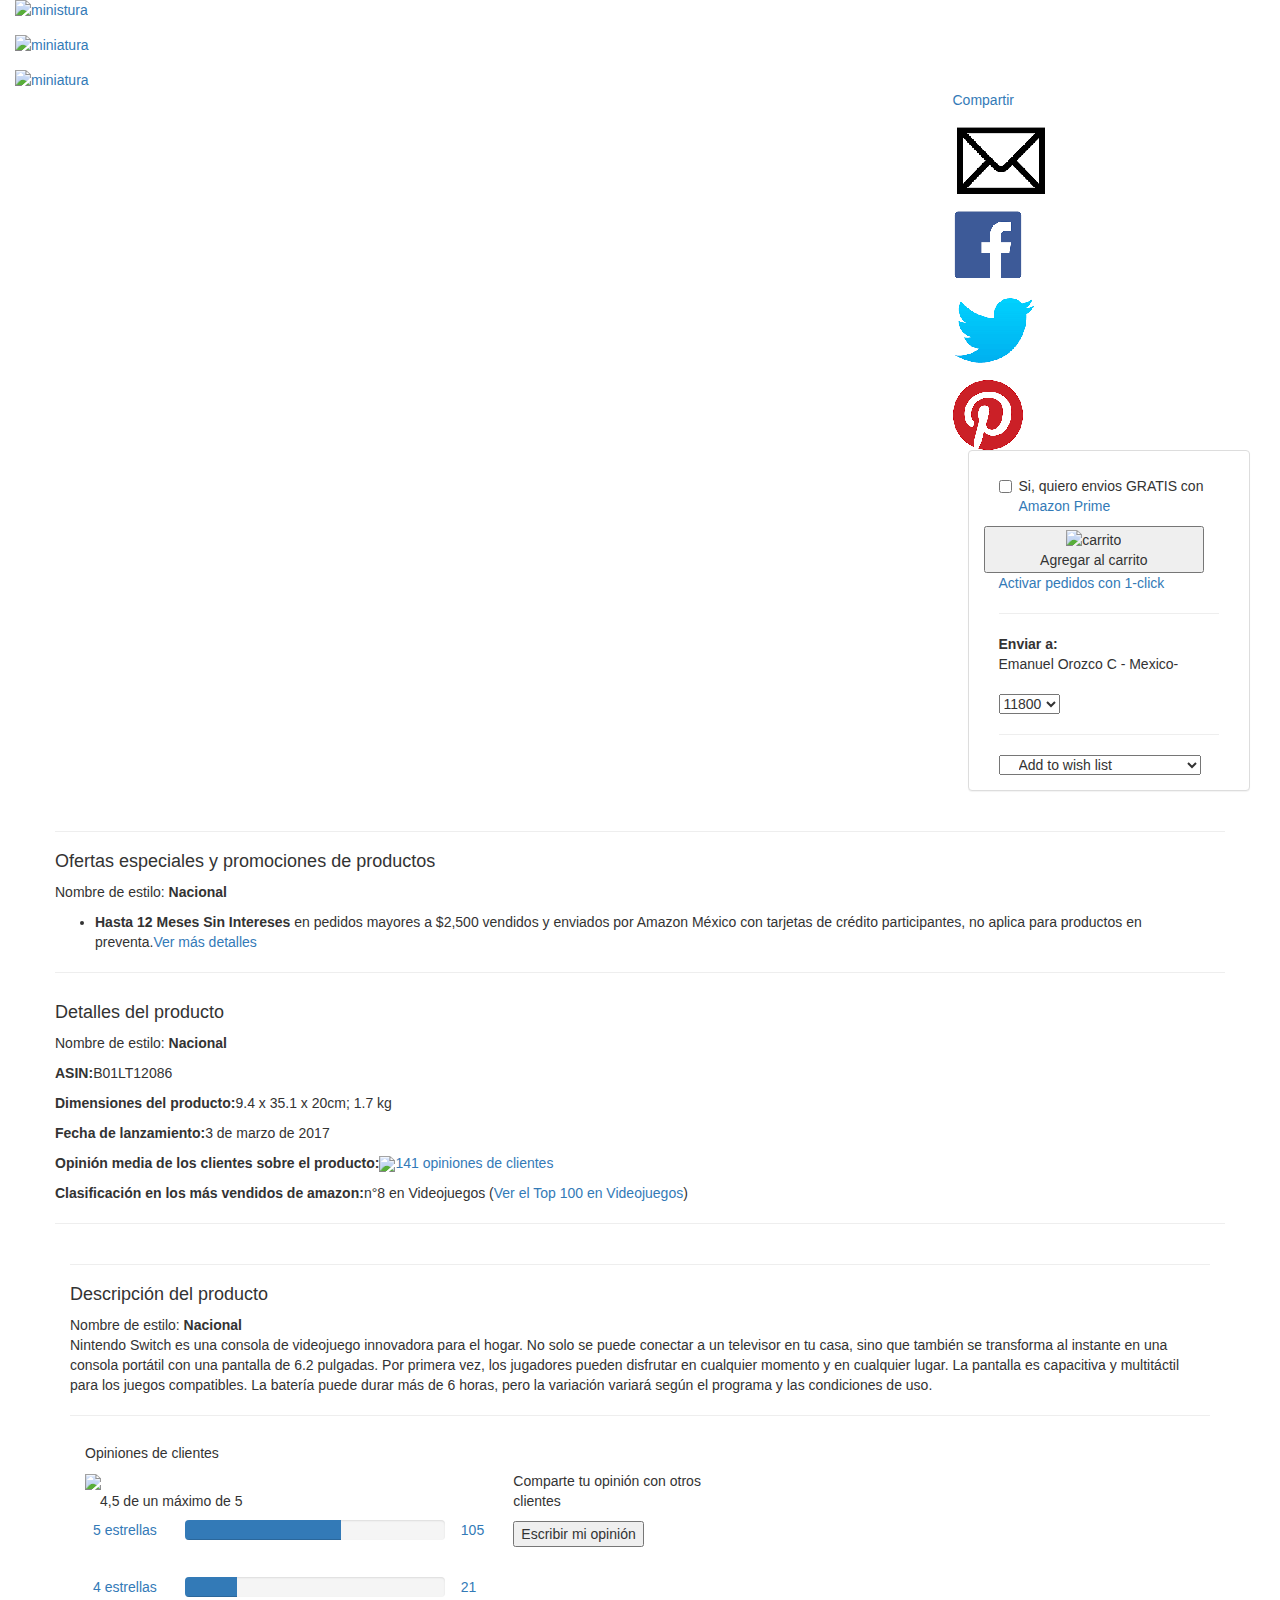
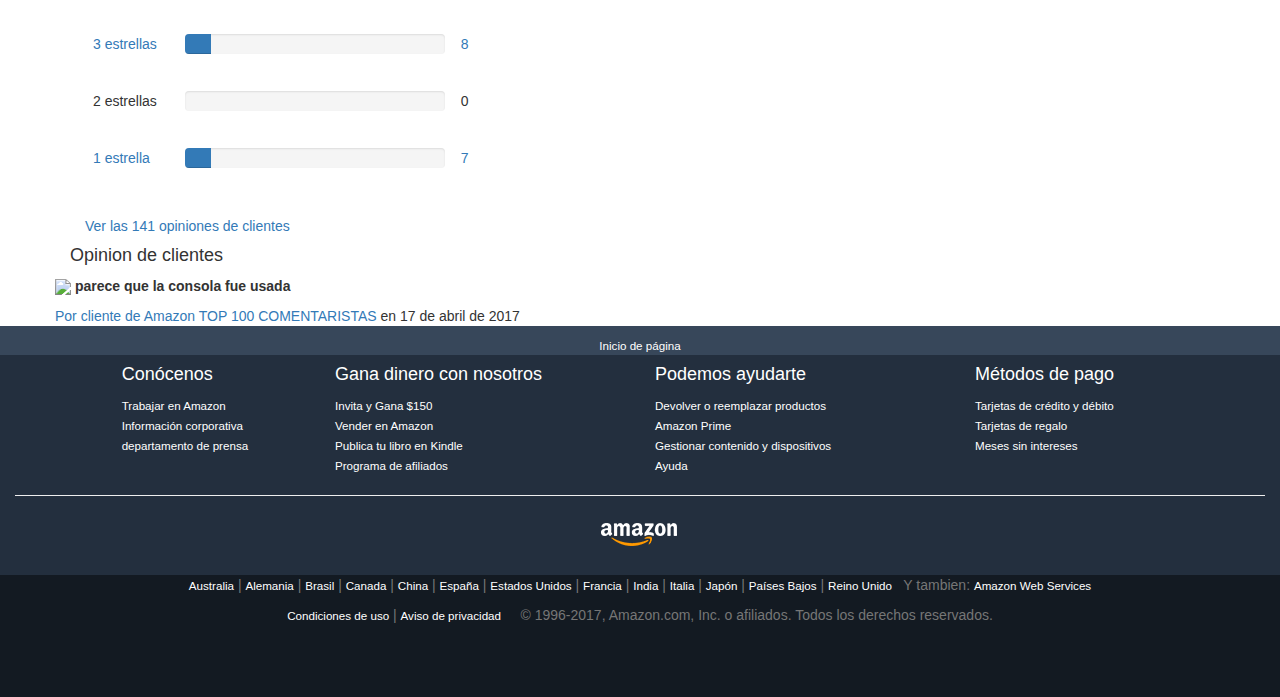
==== item.html @ f38f03a4 "Merge pull request #1 from Nallelyht/nash-carrito" ====
<!DOCTYPE html>
<html lang="es">

<head>
  <meta charset="utf-8">
  <meta http-equiv="X-UA-Compatible" content="IE=edge">
  <meta name="viewport" content="width=device-width, initial-scale=1">
  <title>Detalle item</title>
  <link href="css/bootstrap.min.css" rel="stylesheet">
  <link rel="stylesheet" href="css/item.css">
  <link rel="stylesheet" type="text/css" href="css/main.css">
</head>

<body>

     <section id="item-detalle" class="container-fluid">
        <section id="miniaturas col-md-1">
            <div class="media">
                <div class="media-left">
                    <a href="#">
                        <img class="media-object" src="https://dummyimage.com/64x64/d1d1d1/ffffff.jpg" alt="ministura">
                    </a>
                </div>
            </div>
            <div class="media">
                <div class="media-left">
                    <a href="#">
                        <img class="media-object" src="https://dummyimage.com/64x64/d1d1d1/ffffff.jpg" alt="miniatura">
                    </a>
                </div>
            </div>
            <div class="media">
                <div class="media-left">
                    <a href="#">
                        <img class="media-object" src="https://dummyimage.com/64x64/d1d1d1/ffffff.jpg" alt="miniatura">
                    </a>
                </div>
            </div>
        </section>
        <section id="img-item" class="container col-md-3">
            <img src="assets/amazon-dummy-busqueda.jpg" alt="">
        </section>
        <section id="descripcion-detalle" class="container col-md-6"></section>
        <aside id="aside-item-principal" class="container col-md-3">
            <section id="share" class="row">
                <a href="#">Compartir</a>
                <div class="media">
                    <div class="cont-net-img">
                        <a href="#">
                            <img class="media-object" src="assets/mail.png" alt="miniatura">
                        </a>
                    </div>
                </div>
                <div class="media">
                    <div class="cont-net-img">
                        <a href="#">
                            <img class="media-object" src="assets/face.png" alt="miniatura">
                        </a>
                    </div>
                </div>
                <div class="media">
                    <div class="cont-net-img">
                        <a href="#">
                            <img class="media-object" src="assets/twitter.png" alt="miniatura">
                        </a>
                    </div>
                </div>
                <div class="media">
                    <div class="cont-net-img">
                        <a href="#">
                            <img class="media-object" src="assets/pinterest.png" alt="miniatura">
                        </a>
                    </div>
                </div>
            </section>
            <section class="container panel panel-default col-md-12">
                <div class="panel-body">
                    <div class="checkbox">
                        <label><input type="checkbox" value="">Si, quiero envios GRATIS con <a href="#">Amazon Prime</a><link rel="stylesheet" href="#"></label>
                    </div>
                    <button id="btn-carrito" class=" row col-md-12"><div id="carrito-img"><img  src="assets/cart.png" alt="carrito"></div><span>Agregar al carrito</span></button>
                    <br>
                    <a href="#">Activar pedidos con 1-click</a>
                    <hr>
                    <dl>
                        <dt>Enviar a:</dt>
                        <dd>Emanuel Orozco C - Mexico-</dd>
                    </dl>
                    <select name="cp" id="cp">
                         <option value="11800">11800</option>
                          <option value="06010">06010</option>
                    </select>
                    <hr>
                    <select name="wish" id="wish" class="selectpicker col-md-11">
                         <option value="wish">Add to wish list</option>
                          <option value="lovely">Send to a friend</option>
                    </select>

                </div>
            </section>
        </aside>
    </section>
    
  <section class="container">
    <div class="row">
    <hr>
    <h4>Ofertas especiales y promociones de productos</h4>
    <p>Nombre de estilo: <strong>Nacional</strong></p>
    <ul>
      <strong><li>Hasta 12 Meses Sin Intereses</strong> en pedidos mayores a $2,500 vendidos y enviados por Amazon México con tarjetas de crédito participantes, no aplica para productos en preventa.<a>Ver más detalles</a></li>
    </ul>
    <hr>
    </div>
  </section>
  <section id="detalle-envio" class="container">
    <div class="row">
    <h4>Detalles del producto</h4>
    <p>Nombre de estilo: <strong>Nacional</strong></p>
    <p><strong>ASIN:</strong>B01LT12086</p>
    <p><strong>Dimensiones del producto:</strong>9.4 x 35.1 x 20cm; 1.7 kg</p>
    <p><strong>Fecha de lanzamiento:</strong>3 de marzo de 2017</p>
    <p><strong>Opinión media de los clientes sobre el producto:</strong><img src="assets/amazon-stars.dummy.png"><a>141 opiniones de clientes</a></p>
    <p><strong>Clasificación en los más vendidos de amazon:</strong>n°8 en Videojuegos (<a>Ver el Top 100 en Videojuegos</a>)</p>
    <hr>
    </div>
  </section>
  <section id="descripcion-item" class="container">
    <hr>
    <h4>Descripción del producto</h4>
    <span>Nombre de estilo: <strong>Nacional</strong></span>
    <p>Nintendo Switch es una consola de videojuego innovadora para el hogar. No solo se puede conectar a un televisor en tu casa, sino que también se transforma al instante en una consola portátil con una pantalla de 6.2 pulgadas. Por primera vez, los jugadores pueden disfrutar en cualquier momento y en cualquier lugar. La pantalla es capacitiva y multitáctil para los juegos compatibles. La batería puede durar más de 6 horas, pero la variación variará según el programa y las condiciones de uso.</p>
    <hr>
  </section>
  <section id="opiniones" class="container">

    <section id="calificacion" class="col-md-7">
      <h5>Opiniones de clientes</h5>
      <div class="row">
        <div class="col-md-8">
          <img src="assets/amazon-stars.dummy.png">
          <span class="col-md-12">4,5 de un máximo de 5</span>
          <table class="table table-condensed" id="tabla-calificaciones">
            <tr>
              <td><a>5 estrellas</a></td>
              <td class="col-md-8">
                <div class="progress">
                  <div class="progress-bar" role="progressbar" aria-valuenow="60" aria-valuemin="0" aria-valuemax="100" style="width: 60%;">
                    <span class="sr-only">60% Complete</span>
                  </div>
                </div>
              </td>
              <td><a>105</a></td>
            </tr>
            <tr>
              <td><a>4 estrellas</a></td>
              <td>
                <div class="progress">
                  <div class="progress-bar" role="progressbar" aria-valuenow="20" aria-valuemin="0" aria-valuemax="100" style="width: 20%;">
                    <span class="sr-only">20% Complete</span>
                  </div>
                </div>
              </td>
              <td><a>21</a></td>
            </tr>
            <tr>
              <td><a>3 estrellas</a></td>
              <td>
                <div class="progress">
                  <div class="progress-bar" role="progressbar" aria-valuenow="10" aria-valuemin="0" aria-valuemax="100" style="width: 10%;">
                    <span class="sr-only">10% Complete</span>
                  </div>
                </div>
              </td>
              <td><a>8</a></td>
            </tr>
            <tr>
              <td>2 estrellas</td>
              <td>
                <div class="progress">
                  <div class="progress-bar" role="progressbar" aria-valuenow="0" aria-valuemin="0" aria-valuemax="100" style="width: 0%;">
                    <span class="sr-only">0% Complete</span>
                  </div>
                </div>
              </td>
              <td>0</td>
            </tr>
            <tr>
              <td><a>1 estrella</a></td>
              <td>
                <div class="progress">
                  <div class="progress-bar" role="progressbar" aria-valuenow="10" aria-valuemin="0" aria-valuemax="100" style="width: 10%;">
                    <span class="sr-only">10% Complete</span>
                  </div>
                </div>
              </td>
              <td><a>7</a></td>
            </tr>
          </table>
          <span><a>Ver las 141 opiniones de clientes</a></span>
        </div>
        <div>
          <p>Comparte tu opinión con otros clientes</p>
          <button>Escribir mi opinión</button>
        </div>
      </div>
    </section>
    <aside>
      <section id="imagenes_clientes"></section>
      <section id="opiniones_recientes">

      </section>
    </aside>
  </section>
  <section class="container">
    <div>
      <h4>Opinion de clientes</h4>
      <div class="row">
        <p><img src="assets/amazon-stars.dummy.png"> <strong>parece que la consola fue usada</strong></p>
        <span><a>Por cliente de Amazon TOP 100 COMENTARISTAS </a> en 17 de abril de 2017</span>
      </div>
    </div>
  </section>

  <section id="cierre-item" class="container"></section>
  <!--    comienza footer-->
    <footer class="footer-header white-text container-fluid">
      <a class="text-center color1 aFooter">
        <p class="white-text footer-header">Inicio de página</p>
      </a>
      <div class="row color2">
        <div class="col-md-2 col-md-offset-1">
          <h4>Conócenos</h4>
          <ul >
            <li><a class="aFooter">Trabajar en Amazon</a></li>
            <li><a class="aFooter">Información corporativa</a></li>
            <li><a class="aFooter">departamento de prensa</a></li>
          </ul>
        </div>
        <div class="col-md-3">
          <h4>Gana dinero con nosotros</h4>
          <ul>
            <li><a class="aFooter">Invita y Gana $150</a></li>
            <li><a class="aFooter">Vender en Amazon</a></li>
            <li><a class="aFooter">Publica tu libro en Kindle</a></li>
            <li><a class="aFooter">Programa de afiliados</a></li>
          </ul>
        </div>
        <div class="col-md-3">
          <h4>Podemos ayudarte</h4>
          <ul>
            <li><a class="aFooter">Devolver o reemplazar productos</a></li>
            <li><a class="aFooter">Amazon Prime</a></li>
            <li><a class="aFooter">Gestionar contenido y dispositivos</a></li>
            <li><a class="aFooter">Ayuda</a></li>
          </ul>
        </div>
        <div class="col-md-3">
          <h4>Métodos de pago</h4>
          <ul>
            <li><a class="aFooter">Tarjetas de crédito y débito</a></li>
            <li><a class="aFooter">Tarjetas de regalo</a></li>
            <li><a class="aFooter">Meses sin intereses</a></li>
          </ul>
        </div>
        <div class="col-xs-12 col-md-12">
          <hr>
          <img alt="amazon" class="img-responsive center-block"src="assets/logo-amazon-blanco.png"
        </div>
        <div class="col-xs-12 col-md-12 text-center">
          <p>
            <a class="aFooter">Australia</a> |
            <a class="aFooter">Alemania</a> |
            <a class="aFooter">Brasil</a> |
            <a class="aFooter">Canada</a> |
            <a class="aFooter">China</a> |
            <a class="aFooter">España</a> |
            <a class="aFooter">Estados Unidos</a> |
            <a class="aFooter">Francia</a> |
            <a class="aFooter">India</a> |
            <a class="aFooter">Italia</a> |
            <a class="aFooter">Japón</a> |
            <a class="aFooter">Países Bajos</a> |
            <a class="aFooter">Reino Unido</a> 
            &nbsp; Y tambien:
            <a class="aFooter">Amazon Web Services</a>
          </p>
        </div>
      <div class="row copyright">
        <div class="col-md-12 text-center">
        <p>
          <a class="aFooter">Condiciones de uso</a> |
          <a class="aFooter">Aviso de privacidad</a>  
          &nbsp; &nbsp; © 1996-2017, Amazon.com, Inc. o afiliados. Todos los derechos reservados.
        </p>
        </div>
      </div>
    </footer>
    <!-- Scripts para javascript -->
  <!-- Scripts para javascript -->
  <script src="https://ajax.googleapis.com/ajax/libs/jquery/1.12.4/jquery.min.js"></script>
  <script src="js/bootstrap.min.js"></script>
</body>

</html>
---- css/item.css ----
/* Seccion calificaciones y opiniones*/\


.table-condensed>tbody>tr>td, .table-condensed>tbody>tr>th, .table-condensed>tfoot>tr>td, .table-condensed>tfoot>tr>th, .table-condensed>thead>tr>td, .table-condensed>thead>tr>th {
    padding: 0px;
}

.table>tbody>tr>td, .table>tbody>tr>th, .table>tfoot>tr>td, .table>tfoot>tr>th, .table>thead>tr>td, .table>thead>tr>th {
    padding: 8px;
    line-height: 1.42857143;
    vertical-align: top;
    border-top: 1px solid transparent;
}

td, th {
    padding: 0;
}
---- css/main.css ----
*{
	font-family: Arial, Helvetica, sans-serif;
}
/*pagina principal*/
.milargo{
	max-height: 100px;
}

.thumbnail{
	border: none;
}

.tamano{
	width: 150px;
	height: 200px;
}

.titulo{
	font-size: 21px;
	text-align: center;
	margin-top: 60px;
}

.descripcion{
	font-size: 18px;
	text-align: center;
}


/* footer*/
.footer-header{
	background-color: #37475A;
	width: 100%;
}
a p{
	font-size: 100%;
	margin-top: 1%;
	margin-bottom: 0;
}
footer > a:hover{
	background-color: #5a6b7f;
}
.white-text{
	color: #fff;
}
footer a:hover{
	color: #FFF;
	font-size: 83%;
}
.aFooter{
	color: #FFF;
	font-size: 83%;
}
footer p{
	color: #767676;
}
.copyright{
	background-color:#131a22;
	padding-bottom: 5%;
	padding-top: 1%;
}
.color2{
	background-color: #232F3E;
}
.color1{
	background-color: #37475A;
}
footer ul{
	list-style: none;
	margin: 0;
	padding: 0;
}
/*termina footer*/
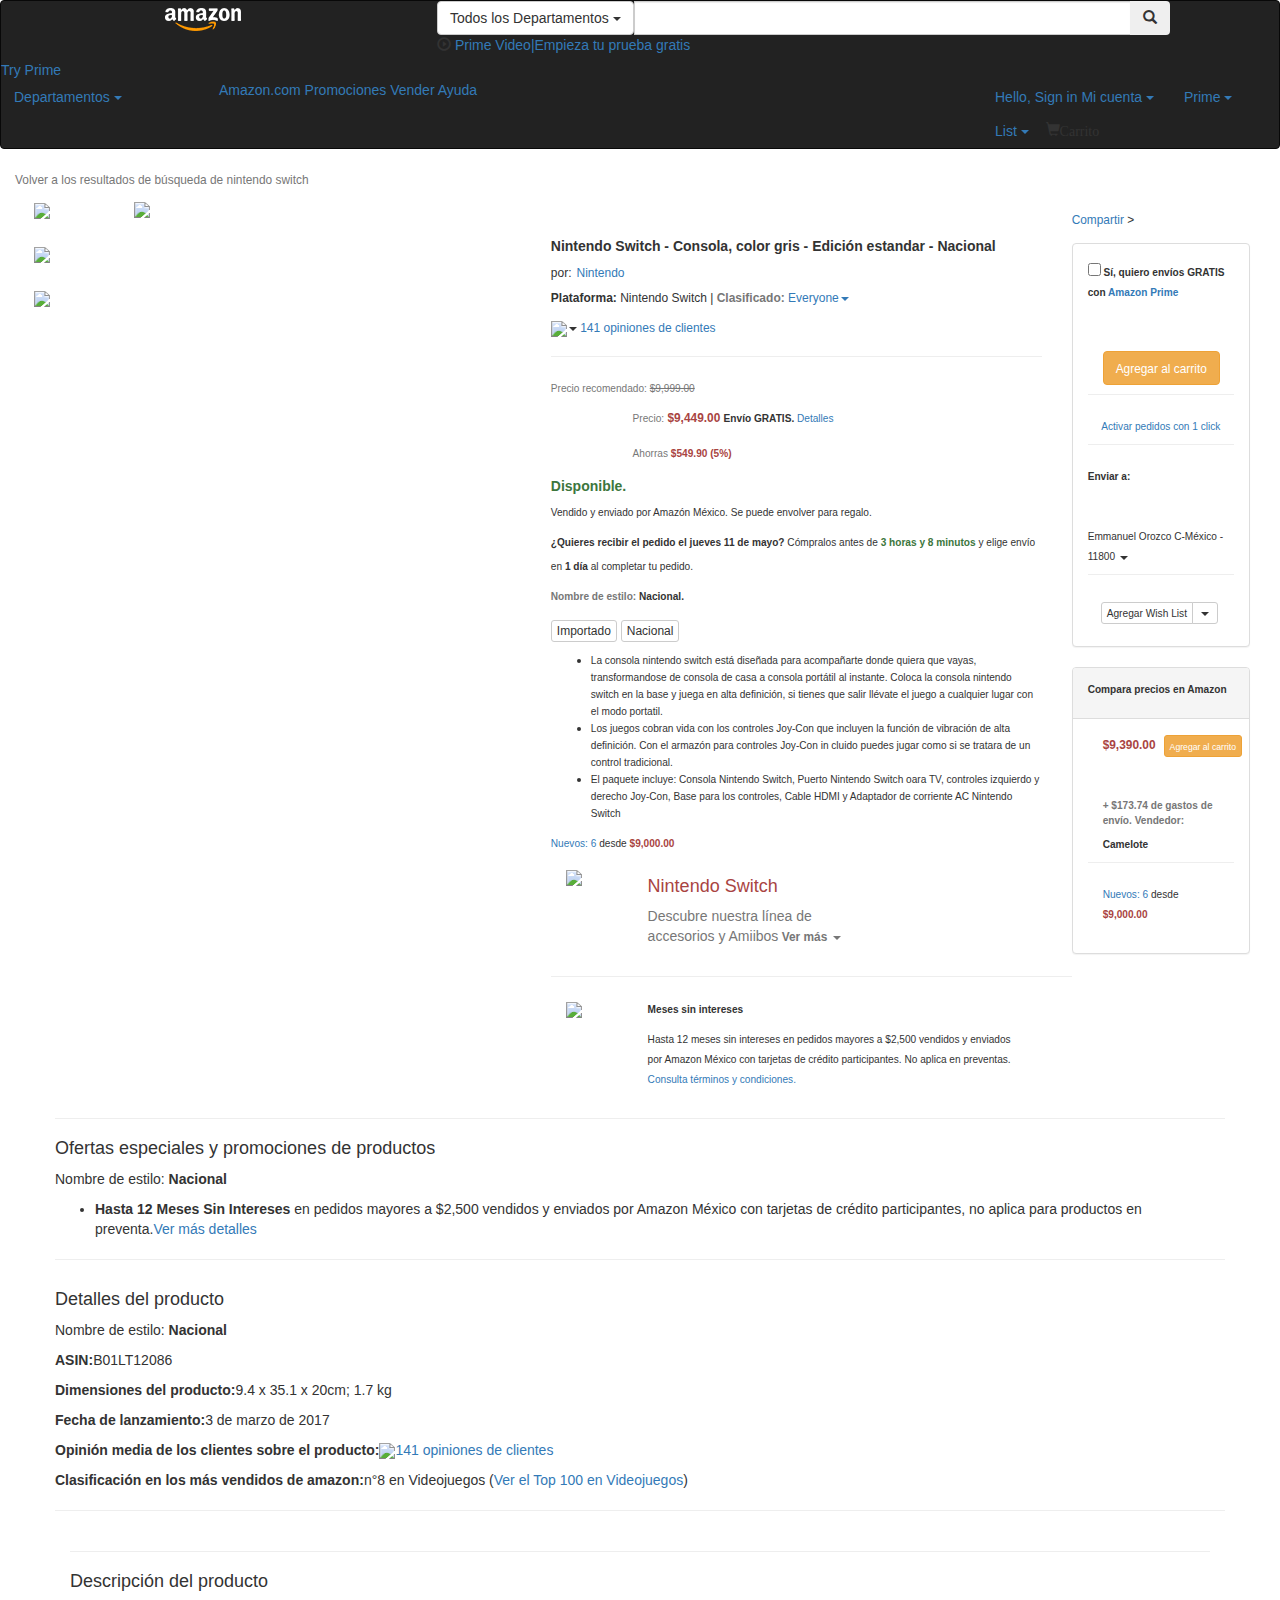
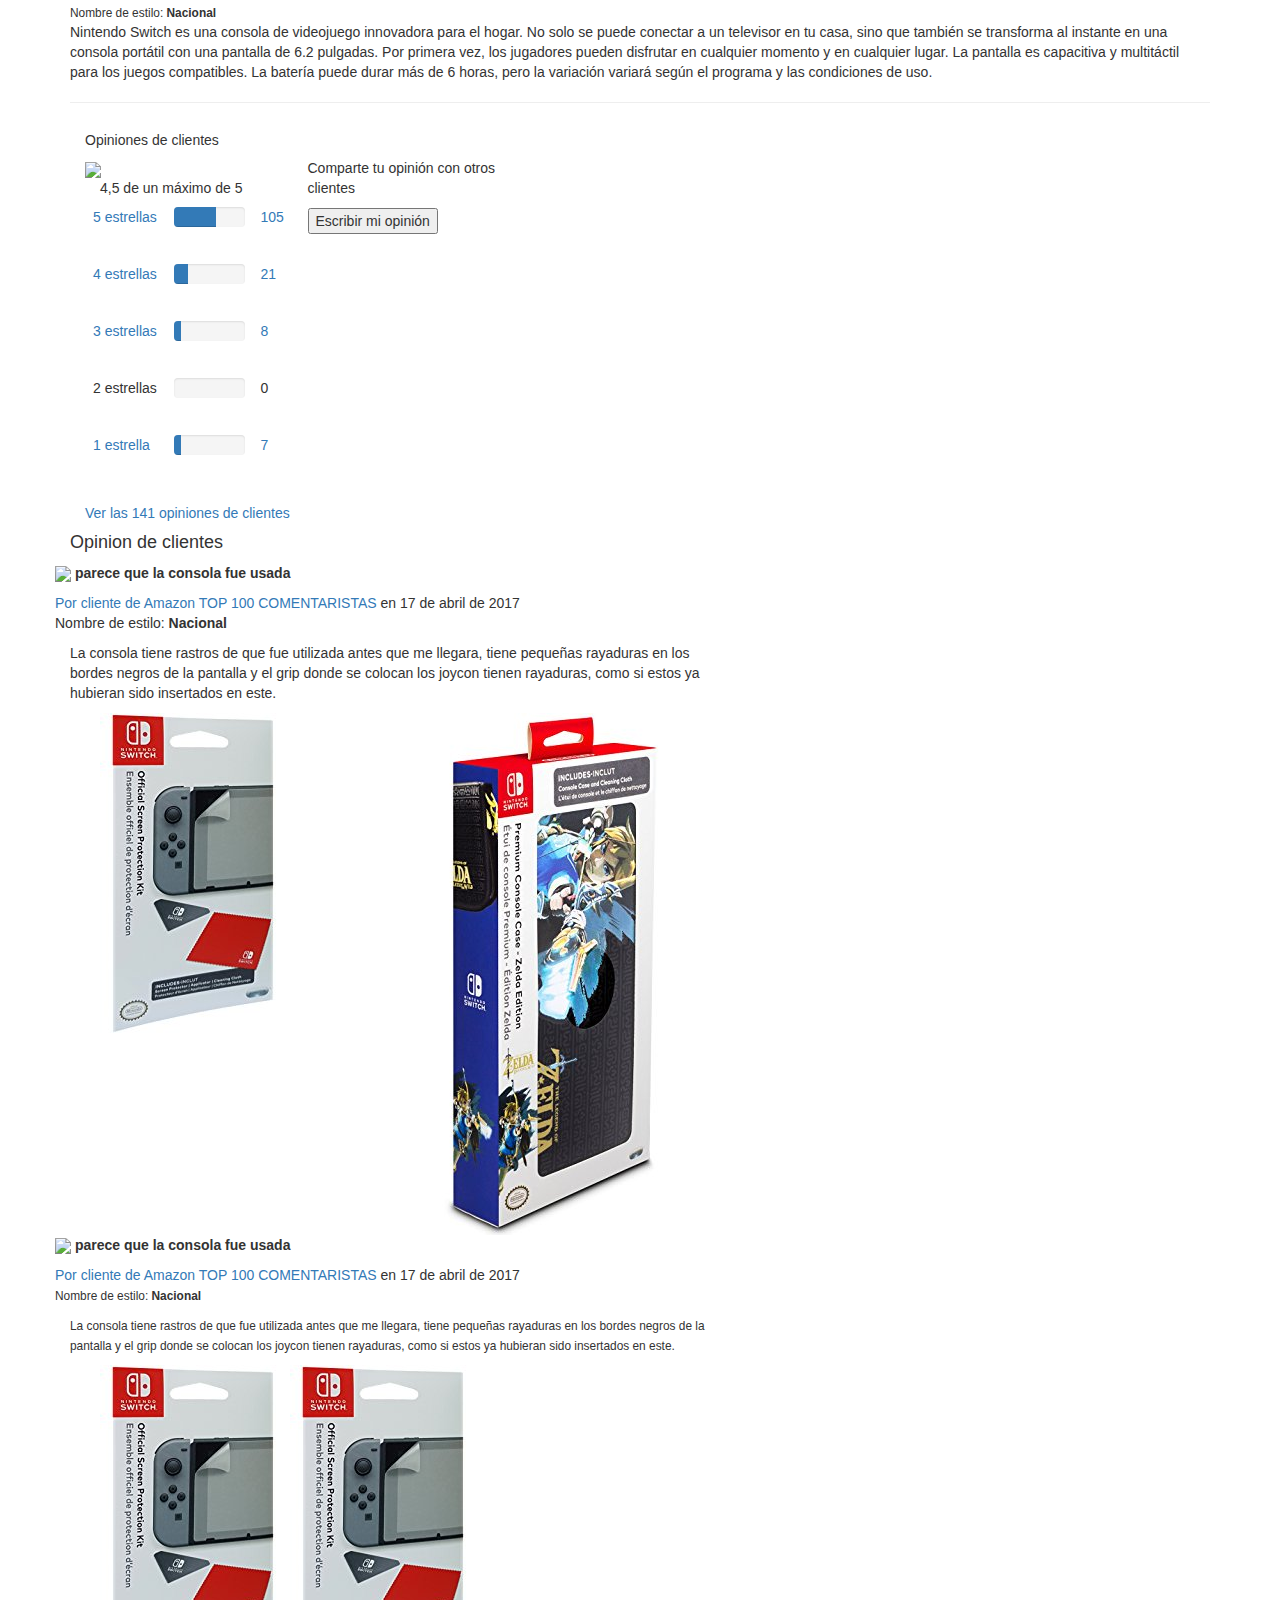
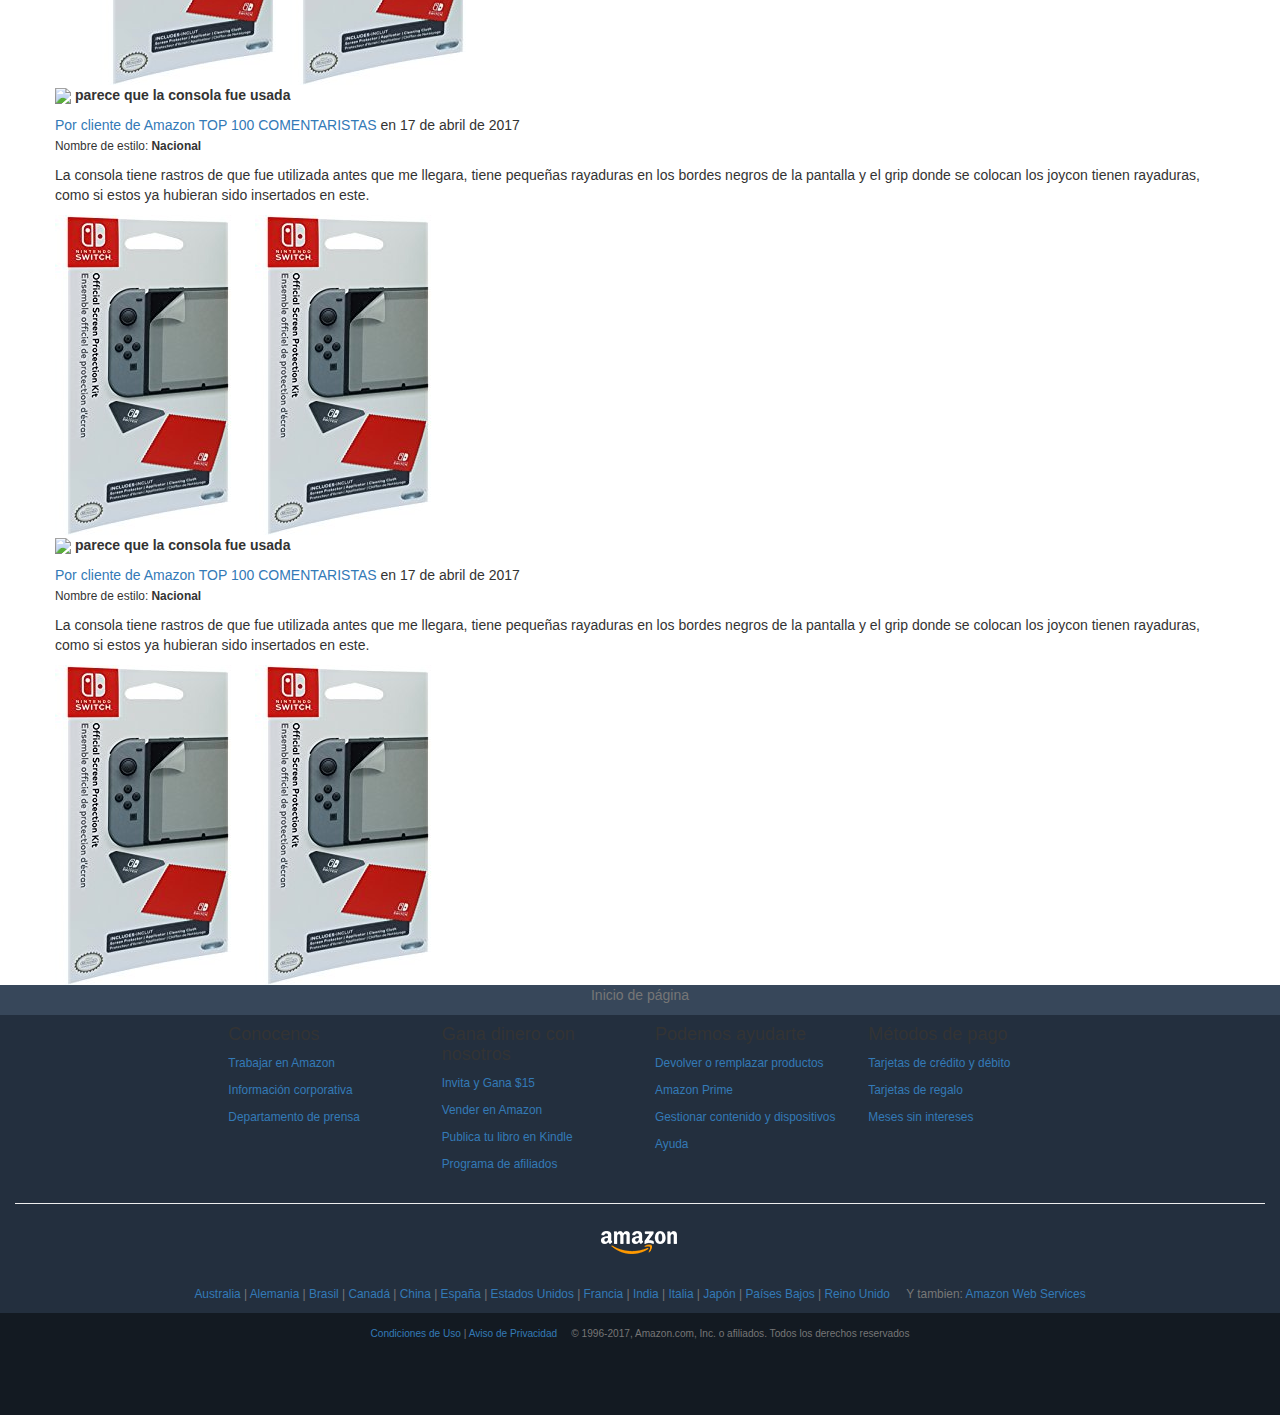
==== commit 4bdade77: "detalle terminado" ====
--- a/item.html
+++ b/item.html
@@ -2,303 +2,517 @@
 <html lang="es">
 
 <head>
-  <meta charset="utf-8">
-  <meta http-equiv="X-UA-Compatible" content="IE=edge">
-  <meta name="viewport" content="width=device-width, initial-scale=1">
-  <title>Detalle item</title>
-  <link href="css/bootstrap.min.css" rel="stylesheet">
-  <link rel="stylesheet" href="css/item.css">
-  <link rel="stylesheet" type="text/css" href="css/main.css">
+    <meta charset="utf-8">
+    <meta http-equiv="X-UA-Compatible" content="IE=edge">
+    <meta name="viewport" content="width=device-width, initial-scale=1">
+    <title>Detalle item</title>
+    <link href="css/bootstrap.min.css" rel="stylesheet">
+    <link rel="stylesheet" href="css/item.css">
+    <link rel="stylesheet" type="text/css" href="css/main.css">
 </head>
 
 <body>
-
-     <section id="item-detalle" class="container-fluid">
-        <section id="miniaturas col-md-1">
-            <div class="media">
-                <div class="media-left">
+    <header>
+        <nav class="navbar navbar-inverse">
+            <section class="row row-size">
+                <div id="nav-logo" class="col-sm-4">
+                    <img class="img-responsive center-block" src="assets/logo-amazon-blanco.png">
                     <a href="#">
-                        <img class="media-object" src="https://dummyimage.com/64x64/d1d1d1/ffffff.jpg" alt="ministura">
-                    </a>
-                </div>
-            </div>
-            <div class="media">
-                <div class="media-left">
-                    <a href="#">
-                        <img class="media-object" src="https://dummyimage.com/64x64/d1d1d1/ffffff.jpg" alt="miniatura">
-                    </a>
-                </div>
-            </div>
-            <div class="media">
-                <div class="media-left">
-                    <a href="#">
-                        <img class="media-object" src="https://dummyimage.com/64x64/d1d1d1/ffffff.jpg" alt="miniatura">
-                    </a>
+              Try Prime
+              </a>
+                </div>
+                <div class="col-sm-7">
+                    <div class="input-group">
+                        <span class="input-group-btn">
+                <div class="dropdown">
+                  <button class="btn btn-default dropdown-toggle" type="button" id="dropdownMenu1" data-toggle="dropdown" aria-haspopup="true" aria-expanded="true">
+                      Todos los Departamentos
+                  <span class="caret"></span>
+                        </button>
+                        <ul class="dropdown-menu" aria-labelledby="dropdownMenu1">
+                            <li><a href="#">Action</a></li>
+                            <li><a href="#">Another action</a></li>
+                            <li><a href="#">Something else here</a></li>
+                            <li role="separator" class="divider"></li>
+                            <li><a href="#">Separated link</a></li>
+                        </ul>
+                    </div>
+                    </span>
+                    <input type="text" class="form-control">
+                    <span class="input-group-btn">
+                <button id="buttonSearch" class="btn" type="button"><span class="glyphicon glyphicon-search" aria-hidden="true"></span></button>
+
+                    </span>
+                </div>
+                <!-- /input-group -->
+                </div>
+                <!-- /.col-sm-6 -->
+                <div class="col-sm-3 itemCenter-nav">
+                    <span class="glyphicon glyphicon-play-circle item-green" aria-hidden="true"></span>
+                    <a class="item-text">Prime Video|Empieza tu prueba gratis</a>
+                </div>
+            </section>
+            <section class="row">
+                <div class="col-sm-2">
+                    <div class="dropdown itemCenter-nav">
+                        <a class="btn btn dropdown item-text" type="button" id="dropdownMenu1" data-toggle="dropdown" aria-haspopup="true" aria-expanded="true">
+                Departamentos
+                <span class="caret"></span>
+                </a>
+                    </div>
+                </div>
+                <div class="col-sm-7 itemCenter-nav">
+                    <a class="item-text space" href="#">Amazon.com</a>
+                    <a class="item-text space" href="#">Promociones</a>
+                    <a class="item-text space" href="#">Vender</a>
+                    <a class="item-text space" href="#">Ayuda</a>
+                </div>
+                <div class="col-sm-3">
+                    <div class="dropdown">
+                        <a class="btn btn dropdown item-text " type="button" id="dropdownMenu1" data-toggle="dropdown" aria-haspopup="true" aria-expanded="true">
+                            <span class="nav-tools">Hello, Sign in</span> Mi cuenta
+                            <span class="caret"></span>
+
+                        </a>
+                        <a class="btn btn dropdown item-text" type="button" id="dropdownMenu1" data-toggle="dropdown" aria-haspopup="true" aria-expanded="true">
+                    Prime
+              <span class="caret"></span>
+              </a>
+                        <a class="btn btn dropdown item-text" type="button" id="dropdownMenu1" data-toggle="dropdown" aria-haspopup="true" aria-expanded="true">
+                    List
+              <span class="caret"></span>
+              </a>
+                        <span class="glyphicon glyphicon-shopping-cart item-car" aria-hidden="true">Carrito</span>
+                    </div>
+                </div>
+            </section>
+        </nav>
+    </header>
+    <section id="detalleItems" class="container-fluid row margin-top">
+        <div class="col-md-12">
+            <p>
+                <a href="#" class="text-muted"><small> Volver a los resultados de búsqueda de nintendo switch</small></a>
+            </p>
+        </div>
+        <div class="col-md-12">
+            <div class="col-md-1">
+                <div class="column">
+                    <img src="https://dummyimage.com/100x100/ddd/000.jpg" class="thumbnail">
+                    <img src="https://dummyimage.com/100x100/ddd/000.jpg" class="thumbnail">
+                    <img src="https://dummyimage.com/100x100/ddd/000.jpg" class="thumbnail">
+                </div>
+            </div>
+            <div class="col-md-4">
+                <img src="assets/amazon-dummy-busqueda.jpg">
+            </div>
+            <div class="col-md-5">
+                <div class="column mt-0">
+                    <div id="encabezadoProduct" class="page-header mt-0">
+                        <h5><strong>Nintendo Switch - Consola, color gris - Edición estandar - Nacional</strong></h5>
+                        <h6>
+                            <p>por:<a href="#" type="button" class="btn-xs">Nintendo</a></p>
+                            <p>
+                                <strong>Plataforma:</strong> Nintendo Switch | <label class="text-muted d-inline">Clasificado:</label><a href="#" type="button" class="dropdown-toggle" data-toggle="dropdown" role aria-haspopup="true" aria-expanded="false"> Everyone<span class="caret"></span></a>
+                            </p>
+                            <p>
+                                <img src="assets/amazon-stars.dummy.png"><span class="caret"></span><a href="#" type="button" class="dropdown-toggle" data-toggle="dropdown" role aria-haspopup="true" aria-expanded="false"> 141 opiniones de clientes</a>
+                            </p>
+                        </h6>
+                    </div>
+                    <div id="detalleProduct">
+                        <p class="text-muted">
+                            <small>
+                                    <small>Precio recomendado: <strike>$9,999.00</strike></small>
+                            </small>
+                        </p>
+                        <p class="col-md-offset-2">
+                            <small>
+                                    <small class="text-muted">Precio:</small>
+                            <label class="text-danger">$9,449.00</label>
+                            <small>
+                                    <strong>Envío GRATIS.</strong>
+                                    <a href="#" type="button" class="dropdown-toggle" data-toggle="dropdown" role aria-haspopup="true" aria-expanded="false">Detalles</a></small>
+                            </small>
+                        </p>
+                        <p class="text-muted col-md-offset-2">
+                            <small>
+                                    <small>Ahorras <label class="text-danger">$549.90 (5%)</label></small>
+                            </small>
+                        </p>
+                        <label class="text-success">Disponible.</label>
+                        <p>
+                            <small>
+                                    <small>Vendido y enviado por Amazón México. Se puede envolver para regalo.</small>
+                            </small>
+                        </p>
+                        <p>
+                            <small>
+                                   <small><strong>¿Quieres recibir el pedido el jueves 11 de mayo?</strong> Cómpralos antes de <label class="text-success">3 horas y 8 minutos</label> y elige envío en <strong>1 día </strong>al completar tu pedido.</small>
+                            </small>
+                        </p>
+                        <p>
+                            <small>
+                                    <small><label class="text-muted">Nombre de estilo:</label><strong> Nacional.</strong></small>
+                            </small>
+                        </p>
+                        <p>
+                            <button class="btn btn-default btn-xs">Importado</button>
+                            <button class="btn btn-default btn-xs">Nacional</button>
+                        </p>
+                        <p>
+                            <ul class="mt-0 ">
+                                <small>
+                                       <li><small>La consola nintendo switch está diseñada para acompañarte donde quiera que vayas, transformandose de consola de casa a consola portátil al instante. Coloca la consola nintendo switch en la base y juega en alta definición, si tienes que salir llévate el juego a cualquier lugar con el modo portatil.</small></li>
+                                <li><small>Los juegos cobran vida con los controles Joy-Con que incluyen la función de vibración de alta definición. Con el armazón para controles Joy-Con in cluido puedes jugar como si se tratara de un control tradicional.</small></li>
+                                <li><small>El paquete incluye: Consola Nintendo Switch, Puerto Nintendo Switch oara TV, controles izquierdo y derecho Joy-Con, Base para los controles, Cable HDMI y Adaptador de corriente AC Nintendo Switch</small></li>
+                                </small>
+                            </ul>
+                        </p>
+                        <p>
+                            <small>
+                                    <small><a href="#" >Nuevos: 6</a> desde <label class="text-danger">$9,000.00</label></small>
+                            </small>
+                        </p>
+                        <div class="col-md-2">
+                            <img src="https://dummyimage.com/75x75/ddd/000.jpg">
+                        </div>
+                        <div class="col-md-6">
+                            <h4 class="text-danger">Nintendo Switch</h4>
+                            <p class="text-muted">
+                                Descubre nuestra línea de accesorios y Amiibos<small><strong role="button"> Ver más <span class="caret"></span></strong></small>
+                            </p>
+                        </div>
+                    </div>
+                    <hr class="col-md-12 ">
+                    <div id="anuncio">
+                        <div class="col-md-2">
+                            <img src="https://dummyimage.com/75x75/ddd/000.jpg">
+                        </div>
+                        <div class="col-md-10">
+                            <p>
+                                <small>
+                                   <small><strong>Meses sin intereses</strong></small>
+                                </small>
+                            </p>
+                            <p>
+                                <small>
+                                   <small>Hasta 12 meses sin intereses en pedidos mayores a $2,500 vendidos y enviados por Amazon México con tarjetas de crédito participantes. No aplica en preventas. <a href="#">Consulta términos y condiciones.</a></small>
+                                </small>
+                            </p>
+                        </div>
+                    </div>
+                </div>
+            </div>
+            <div class="col-md-2">
+                <div id="redes" class="column">
+                    <p>
+                        <small>
+                            <a href="#">Compartir</a>
+                            <i class="fa fa-envelope-o" aria-hidden="true" role="button"></i>
+                            <i class="fa fa-facebook-official" style="font-size:24px; color:blue"></i>
+                            <i class="fa fa-twitter" aria-hidden="true" role="button"></i>
+                            <i class="fa fa-pinterest" style="font-size:24px;color:red"></i>>
+                        </small>
+                    </p>
+                    <div class="panel panel-default">
+                        <div class="panel-body">
+                            <p>
+                                <small>
+                                    <small><input type="checkbox" name=""> <strong>Sí, quiero envíos GRATIS con <a href="#">Amazon Prime</a></strong></small>
+                                </small>
+                            </p>
+                            <div class="col-md-12 page-header mt-0 text-center">
+                                <button class="btn btn-warning"><small><i class="fa fa-cart-plus" aria-hidden="true"></i> Agregar al carrito</small></button>
+                            </div>
+                            <p class="text-center page-header">
+                                <small>
+                                    <a href="#"><small>Activar pedidos con 1 click</small></a>
+                                </small>
+                            </p>
+                            <p class="mt-0">
+                                <small>
+                                    <strong><small>Enviar a: </small></strong>
+                                </small>
+                            </p>
+                            <p class="page-header mt-0">
+                                <small>
+                                    <small>Emmanuel Orozco C-México - 11800 <span class="caret"></span></small>
+                                </small>
+                            </p>
+                            <div class="col-md-12 btn btn-group">
+                                <button type="button" class="btn btn-default btn-xs"><small>Agregar Wish List</small></button>
+                                <button type="button" class="btn btn-default btn-xs dropdown-toggle" data-toggle="dropdown">
+                                    <span class="caret"></span>
+                                    <span class="sr-only">Desplegar menú</span>
+                                </button>
+                            </div>
+                        </div>
+                    </div>
+                </div>
+                <div class="panel panel-default">
+                    <div class="panel-heading">
+                        <p>
+                            <small>
+                                <small><strong>Compara precios en Amazon</strong></small>
+                            </small>
+                        </p>
+                    </div>
+                    <div class="panel-body">
+                        <div class="col-md-5">
+                            <small><label class="text-danger">$9,390.00</label></small>
+                        </div>
+                        <div class="col-md-7 mt-0">
+                            <button class="btn btn-warning btn-xs"><small><small>Agregar al carrito</small></small></button>
+                        </div>
+                        <p class="col-md-12 page-header mt-0">
+                            <small>
+                                <small><label class="text-muted">+ $173.74 de gastos de envío. Vendedor: </label><strong>Camelote</strong></small>
+                            </small>
+                        </p>
+                        <p class="col-md-12">
+                            <small>
+                                <small><a href="#" >Nuevos: 6</a> desde <label class="text-danger">$9,000.00</label></small>
+                            </small>
+                        </p>
+                    </div>
+                </div>
+            </div>
+        </div>
+    </section>
+
+    <section class="container">
+        <div class="row">
+            <hr>
+            <h4>Ofertas especiales y promociones de productos</h4>
+            <p>Nombre de estilo: <strong>Nacional</strong></p>
+            <ul>
+                <strong><li>
+                Hasta 12 Meses Sin Intereses</strong> en pedidos mayores a $2,500 vendidos y enviados por Amazon México con tarjetas de crédito participantes, no aplica para productos en preventa.<a>Ver más detalles</a>
+                </li>
+            </ul>
+            <hr>
+        </div>
+    </section>
+    <section id="detalle-envio" class="container">
+        <div class="row">
+            <h4>Detalles del producto</h4>
+            <p>Nombre de estilo: <strong>Nacional</strong></p>
+            <p><strong>ASIN:</strong>B01LT12086</p>
+            <p><strong>Dimensiones del producto:</strong>9.4 x 35.1 x 20cm; 1.7 kg</p>
+            <p><strong>Fecha de lanzamiento:</strong>3 de marzo de 2017</p>
+            <p><strong>Opinión media de los clientes sobre el producto:</strong><img src="assets/amazon-stars.dummy.png"><a>141 opiniones de clientes</a></p>
+            <p><strong>Clasificación en los más vendidos de amazon:</strong>n°8 en Videojuegos (<a>Ver el Top 100 en Videojuegos</a>)</p>
+            <hr>
+        </div>
+    </section>
+    <section id="descripcion-item" class="container">
+        <hr>
+        <h4>Descripción del producto</h4>
+        <span><small>Nombre de estilo: <strong>Nacional</strong></small></span>
+        <p>Nintendo Switch es una consola de videojuego innovadora para el hogar. No solo se puede conectar a un televisor en tu casa, sino que también se transforma al instante en una consola portátil con una pantalla de 6.2 pulgadas. Por primera vez, los jugadores pueden disfrutar en cualquier momento y en cualquier lugar. La pantalla es capacitiva y multitáctil para los juegos compatibles. La batería puede durar más de 6 horas, pero la variación variará según el programa y las condiciones de uso.</p>
+        <hr>
+    </section>
+    <section id="opiniones" class="container">
+
+        <section id="calificacion" class="col-md-5">
+            <h5>Opiniones de clientes</h5>
+            <div class="row">
+                <div class="col-md-6">
+                    <img src="assets/amazon-stars.dummy.png">
+                    <span class="col-md-12">4,5 de un máximo de 5</span>
+                    <table class="table table-condensed" id="tabla-calificaciones">
+                        <tr>
+                            <td><a>5 estrellas</a></td>
+                            <td class="col-md-5">
+                                <div class="progress">
+                                    <div class="progress-bar" role="progressbar" aria-valuenow="60" aria-valuemin="0" aria-valuemax="100" style="width: 60%;">
+                                        <span class="sr-only">60% Complete</span>
+                                    </div>
+                                </div>
+                            </td>
+                            <td><a>105</a></td>
+                        </tr>
+                        <tr>
+                            <td><a>4 estrellas</a></td>
+                            <td>
+                                <div class="progress">
+                                    <div class="progress-bar" role="progressbar" aria-valuenow="20" aria-valuemin="0" aria-valuemax="100" style="width: 20%;">
+                                        <span class="sr-only">20% Complete</span>
+                                    </div>
+                                </div>
+                            </td>
+                            <td><a>21</a></td>
+                        </tr>
+                        <tr>
+                            <td><a>3 estrellas</a></td>
+                            <td>
+                                <div class="progress">
+                                    <div class="progress-bar" role="progressbar" aria-valuenow="10" aria-valuemin="0" aria-valuemax="100" style="width: 10%;">
+                                        <span class="sr-only">10% Complete</span>
+                                    </div>
+                                </div>
+                            </td>
+                            <td><a>8</a></td>
+                        </tr>
+                        <tr>
+                            <td>2 estrellas</td>
+                            <td>
+                                <div class="progress">
+                                    <div class="progress-bar" role="progressbar" aria-valuenow="0" aria-valuemin="0" aria-valuemax="100" style="width: 0%;">
+                                        <span class="sr-only">0% Complete</span>
+                                    </div>
+                                </div>
+                            </td>
+                            <td>0</td>
+                        </tr>
+                        <tr>
+                            <td><a>1 estrella</a></td>
+                            <td>
+                                <div class="progress">
+                                    <div class="progress-bar" role="progressbar" aria-valuenow="10" aria-valuemin="0" aria-valuemax="100" style="width: 10%;">
+                                        <span class="sr-only">10% Complete</span>
+                                    </div>
+                                </div>
+                            </td>
+                            <td><a>7</a></td>
+                        </tr>
+                    </table>
+                    <span><a>Ver las 141 opiniones de clientes</a></span>
+                </div>
+                <div>
+                    <p>Comparte tu opinión con otros clientes</p>
+                    <button>Escribir mi opinión</button>
                 </div>
             </div>
         </section>
-        <section id="img-item" class="container col-md-3">
-            <img src="assets/amazon-dummy-busqueda.jpg" alt="">
-        </section>
-        <section id="descripcion-detalle" class="container col-md-6"></section>
-        <aside id="aside-item-principal" class="container col-md-3">
-            <section id="share" class="row">
-                <a href="#">Compartir</a>
-                <div class="media">
-                    <div class="cont-net-img">
-                        <a href="#">
-                            <img class="media-object" src="assets/mail.png" alt="miniatura">
-                        </a>
-                    </div>
-                </div>
-                <div class="media">
-                    <div class="cont-net-img">
-                        <a href="#">
-                            <img class="media-object" src="assets/face.png" alt="miniatura">
-                        </a>
-                    </div>
-                </div>
-                <div class="media">
-                    <div class="cont-net-img">
-                        <a href="#">
-                            <img class="media-object" src="assets/twitter.png" alt="miniatura">
-                        </a>
-                    </div>
-                </div>
-                <div class="media">
-                    <div class="cont-net-img">
-                        <a href="#">
-                            <img class="media-object" src="assets/pinterest.png" alt="miniatura">
-                        </a>
-                    </div>
-                </div>
-            </section>
-            <section class="container panel panel-default col-md-12">
-                <div class="panel-body">
-                    <div class="checkbox">
-                        <label><input type="checkbox" value="">Si, quiero envios GRATIS con <a href="#">Amazon Prime</a><link rel="stylesheet" href="#"></label>
-                    </div>
-                    <button id="btn-carrito" class=" row col-md-12"><div id="carrito-img"><img  src="assets/cart.png" alt="carrito"></div><span>Agregar al carrito</span></button>
-                    <br>
-                    <a href="#">Activar pedidos con 1-click</a>
-                    <hr>
-                    <dl>
-                        <dt>Enviar a:</dt>
-                        <dd>Emanuel Orozco C - Mexico-</dd>
-                    </dl>
-                    <select name="cp" id="cp">
-                         <option value="11800">11800</option>
-                          <option value="06010">06010</option>
-                    </select>
-                    <hr>
-                    <select name="wish" id="wish" class="selectpicker col-md-11">
-                         <option value="wish">Add to wish list</option>
-                          <option value="lovely">Send to a friend</option>
-                    </select>
-
-                </div>
+        <aside>
+            <section id="imagenes_clientes"></section>
+            <section id="opiniones_recientes">
+
             </section>
         </aside>
     </section>
-    
-  <section class="container">
-    <div class="row">
-    <hr>
-    <h4>Ofertas especiales y promociones de productos</h4>
-    <p>Nombre de estilo: <strong>Nacional</strong></p>
-    <ul>
-      <strong><li>Hasta 12 Meses Sin Intereses</strong> en pedidos mayores a $2,500 vendidos y enviados por Amazon México con tarjetas de crédito participantes, no aplica para productos en preventa.<a>Ver más detalles</a></li>
-    </ul>
-    <hr>
-    </div>
-  </section>
-  <section id="detalle-envio" class="container">
-    <div class="row">
-    <h4>Detalles del producto</h4>
-    <p>Nombre de estilo: <strong>Nacional</strong></p>
-    <p><strong>ASIN:</strong>B01LT12086</p>
-    <p><strong>Dimensiones del producto:</strong>9.4 x 35.1 x 20cm; 1.7 kg</p>
-    <p><strong>Fecha de lanzamiento:</strong>3 de marzo de 2017</p>
-    <p><strong>Opinión media de los clientes sobre el producto:</strong><img src="assets/amazon-stars.dummy.png"><a>141 opiniones de clientes</a></p>
-    <p><strong>Clasificación en los más vendidos de amazon:</strong>n°8 en Videojuegos (<a>Ver el Top 100 en Videojuegos</a>)</p>
-    <hr>
-    </div>
-  </section>
-  <section id="descripcion-item" class="container">
-    <hr>
-    <h4>Descripción del producto</h4>
-    <span>Nombre de estilo: <strong>Nacional</strong></span>
-    <p>Nintendo Switch es una consola de videojuego innovadora para el hogar. No solo se puede conectar a un televisor en tu casa, sino que también se transforma al instante en una consola portátil con una pantalla de 6.2 pulgadas. Por primera vez, los jugadores pueden disfrutar en cualquier momento y en cualquier lugar. La pantalla es capacitiva y multitáctil para los juegos compatibles. La batería puede durar más de 6 horas, pero la variación variará según el programa y las condiciones de uso.</p>
-    <hr>
-  </section>
-  <section id="opiniones" class="container">
-
-    <section id="calificacion" class="col-md-7">
-      <h5>Opiniones de clientes</h5>
-      <div class="row">
-        <div class="col-md-8">
-          <img src="assets/amazon-stars.dummy.png">
-          <span class="col-md-12">4,5 de un máximo de 5</span>
-          <table class="table table-condensed" id="tabla-calificaciones">
-            <tr>
-              <td><a>5 estrellas</a></td>
-              <td class="col-md-8">
-                <div class="progress">
-                  <div class="progress-bar" role="progressbar" aria-valuenow="60" aria-valuemin="0" aria-valuemax="100" style="width: 60%;">
-                    <span class="sr-only">60% Complete</span>
-                  </div>
-                </div>
-              </td>
-              <td><a>105</a></td>
-            </tr>
-            <tr>
-              <td><a>4 estrellas</a></td>
-              <td>
-                <div class="progress">
-                  <div class="progress-bar" role="progressbar" aria-valuenow="20" aria-valuemin="0" aria-valuemax="100" style="width: 20%;">
-                    <span class="sr-only">20% Complete</span>
-                  </div>
-                </div>
-              </td>
-              <td><a>21</a></td>
-            </tr>
-            <tr>
-              <td><a>3 estrellas</a></td>
-              <td>
-                <div class="progress">
-                  <div class="progress-bar" role="progressbar" aria-valuenow="10" aria-valuemin="0" aria-valuemax="100" style="width: 10%;">
-                    <span class="sr-only">10% Complete</span>
-                  </div>
-                </div>
-              </td>
-              <td><a>8</a></td>
-            </tr>
-            <tr>
-              <td>2 estrellas</td>
-              <td>
-                <div class="progress">
-                  <div class="progress-bar" role="progressbar" aria-valuenow="0" aria-valuemin="0" aria-valuemax="100" style="width: 0%;">
-                    <span class="sr-only">0% Complete</span>
-                  </div>
-                </div>
-              </td>
-              <td>0</td>
-            </tr>
-            <tr>
-              <td><a>1 estrella</a></td>
-              <td>
-                <div class="progress">
-                  <div class="progress-bar" role="progressbar" aria-valuenow="10" aria-valuemin="0" aria-valuemax="100" style="width: 10%;">
-                    <span class="sr-only">10% Complete</span>
-                  </div>
-                </div>
-              </td>
-              <td><a>7</a></td>
-            </tr>
-          </table>
-          <span><a>Ver las 141 opiniones de clientes</a></span>
+    <section class="container" id="opinion-clientes">
+        <div>
+            <h4>Opinion de clientes</h4>
+            <div class="row">
+                <p><img src="assets/amazon-stars.dummy.png"> <strong>parece que la consola fue usada</strong></p>
+                <span><a>Por cliente de Amazon TOP 100 COMENTARISTAS </a> en 17 de abril de 2017</span>
+                <p>Nombre de estilo: <strong>Nacional</strong></p>
+                <p class="col-md-7">La consola tiene rastros de que fue utilizada antes que me llegara, tiene pequeñas rayaduras en los bordes negros de la pantalla y el grip donde se colocan los joycon tienen rayaduras, como si estos ya hubieran sido insertados en este.</p>
+            </div>
+            <div class="container">
+                <div class="col-md-2"><img src="assets/hola.jpg"></div>
+                <div class="col-md-2"><img src="assets/case-zelda.jpg"></div>
+            </div>
+            <div class="row">
+                <p><img src="assets/amazon-stars.dummy.png"> <strong>parece que la consola fue usada</strong></p>
+                <span><a>Por cliente de Amazon TOP 100 COMENTARISTAS </a> en 17 de abril de 2017</span>
+                <p><small>Nombre de estilo: <strong>Nacional</strong></small></p>
+                <p class="col-md-7"><small>La consola tiene rastros de que fue utilizada antes que me llegara, tiene pequeñas rayaduras en los bordes negros de la pantalla y el grip donde se colocan los joycon tienen rayaduras, como si estos ya hubieran sido insertados en este.</small></p>
+            </div>
+            <div class="container">
+                <div class="col-md-2"><img src="assets/hola.jpg"></div>
+                <div class="col-md-2"><img src="assets/hola.jpg"></div>
+            </div>
+            <div class="row">
+                <p><img src="assets/amazon-stars.dummy.png"> <strong>parece que la consola fue usada</strong></p>
+                <span><a>Por cliente de Amazon TOP 100 COMENTARISTAS </a> en 17 de abril de 2017</span>
+                <p><small>Nombre de estilo: <strong>Nacional</strong></small></p>
+                <p>La consola tiene rastros de que fue utilizada antes que me llegara, tiene pequeñas rayaduras en los bordes negros de la pantalla y el grip donde se colocan los joycon tienen rayaduras, como si estos ya hubieran sido insertados en este.</p>
+                <div class="row">
+                    <div class="col-md-2"><img src="assets/hola.jpg"></div>
+                    <div class="col-md-2"><img src="assets/hola.jpg"></div>
+                </div>
+            </div>
+            <div class="row">
+                <p><img src="assets/amazon-stars.dummy.png"> <strong>parece que la consola fue usada</strong></p>
+                <span><a>Por cliente de Amazon TOP 100 COMENTARISTAS </a> en 17 de abril de 2017</span>
+                <p><small>Nombre de estilo: <strong>Nacional</strong></small></p>
+                <p>La consola tiene rastros de que fue utilizada antes que me llegara, tiene pequeñas rayaduras en los bordes negros de la pantalla y el grip donde se colocan los joycon tienen rayaduras, como si estos ya hubieran sido insertados en este.</p>
+                <div class="row">
+                    <div class="col-md-2"><img src="assets/hola.jpg"></div>
+                    <div class="col-md-2"><img src="assets/hola.jpg"></div>
+                </div>
+            </div>
         </div>
-        <div>
-          <p>Comparte tu opinión con otros clientes</p>
-          <button>Escribir mi opinión</button>
-        </div>
-      </div>
     </section>
-    <aside>
-      <section id="imagenes_clientes"></section>
-      <section id="opiniones_recientes">
-
-      </section>
-    </aside>
-  </section>
-  <section class="container">
-    <div>
-      <h4>Opinion de clientes</h4>
-      <div class="row">
-        <p><img src="assets/amazon-stars.dummy.png"> <strong>parece que la consola fue usada</strong></p>
-        <span><a>Por cliente de Amazon TOP 100 COMENTARISTAS </a> en 17 de abril de 2017</span>
-      </div>
-    </div>
-  </section>
-
-  <section id="cierre-item" class="container"></section>
-  <!--    comienza footer-->
-    <footer class="footer-header white-text container-fluid">
-      <a class="text-center color1 aFooter">
-        <p class="white-text footer-header">Inicio de página</p>
-      </a>
-      <div class="row color2">
-        <div class="col-md-2 col-md-offset-1">
-          <h4>Conócenos</h4>
-          <ul >
-            <li><a class="aFooter">Trabajar en Amazon</a></li>
-            <li><a class="aFooter">Información corporativa</a></li>
-            <li><a class="aFooter">departamento de prensa</a></li>
-          </ul>
-        </div>
-        <div class="col-md-3">
-          <h4>Gana dinero con nosotros</h4>
-          <ul>
-            <li><a class="aFooter">Invita y Gana $150</a></li>
-            <li><a class="aFooter">Vender en Amazon</a></li>
-            <li><a class="aFooter">Publica tu libro en Kindle</a></li>
-            <li><a class="aFooter">Programa de afiliados</a></li>
-          </ul>
-        </div>
-        <div class="col-md-3">
-          <h4>Podemos ayudarte</h4>
-          <ul>
-            <li><a class="aFooter">Devolver o reemplazar productos</a></li>
-            <li><a class="aFooter">Amazon Prime</a></li>
-            <li><a class="aFooter">Gestionar contenido y dispositivos</a></li>
-            <li><a class="aFooter">Ayuda</a></li>
-          </ul>
-        </div>
-        <div class="col-md-3">
-          <h4>Métodos de pago</h4>
-          <ul>
-            <li><a class="aFooter">Tarjetas de crédito y débito</a></li>
-            <li><a class="aFooter">Tarjetas de regalo</a></li>
-            <li><a class="aFooter">Meses sin intereses</a></li>
-          </ul>
-        </div>
-        <div class="col-xs-12 col-md-12">
-          <hr>
-          <img alt="amazon" class="img-responsive center-block"src="assets/logo-amazon-blanco.png"
-        </div>
-        <div class="col-xs-12 col-md-12 text-center">
-          <p>
-            <a class="aFooter">Australia</a> |
-            <a class="aFooter">Alemania</a> |
-            <a class="aFooter">Brasil</a> |
-            <a class="aFooter">Canada</a> |
-            <a class="aFooter">China</a> |
-            <a class="aFooter">España</a> |
-            <a class="aFooter">Estados Unidos</a> |
-            <a class="aFooter">Francia</a> |
-            <a class="aFooter">India</a> |
-            <a class="aFooter">Italia</a> |
-            <a class="aFooter">Japón</a> |
-            <a class="aFooter">Países Bajos</a> |
-            <a class="aFooter">Reino Unido</a> 
-            &nbsp; Y tambien:
-            <a class="aFooter">Amazon Web Services</a>
-          </p>
-        </div>
-      <div class="row copyright">
-        <div class="col-md-12 text-center">
-        <p>
-          <a class="aFooter">Condiciones de uso</a> |
-          <a class="aFooter">Aviso de privacidad</a>  
-          &nbsp; &nbsp; © 1996-2017, Amazon.com, Inc. o afiliados. Todos los derechos reservados.
-        </p>
-        </div>
-      </div>
+
+    <section id="cierre-item" class="container"></section>
+    <!--footer-->
+    <footer class="container-fluid">
+        <section class="row color1">
+            <div class="col-md-12 text-center">
+                <p class="text-white">Inicio de página</p>
+            </div>
+        </section>
+        <section class="row small color2 text-white">
+            <div class="col-md-offset-2 col-md-2">
+                <h4>Conocenos</h4>
+                <p><a href="#">Trabajar en Amazon</a></p>
+                <p><a href="#">Información corporativa</a></p>
+                <p><a href="#">Departamento de prensa</a></p>
+            </div>
+            <div class="col-md-2 ">
+                <h4>Gana dinero con nosotros</h4>
+                <p><a href="#">Invita y Gana $15</a></p>
+                <p><a href="#">Vender en Amazon</a></p>
+                <p><a href="#">Publica tu libro en Kindle</a></p>
+                <p><a href="#">Programa de afiliados</a></p>
+            </div>
+            <div class="col-md-2">
+                <h4>Podemos ayudarte</h4>
+                <p><a href="#">Devolver o remplazar productos</a></p>
+                <p><a href="#">Amazon Prime</a></p>
+                <p><a href="#">Gestionar contenido y dispositivos</a></p>
+                <p><a href="#">Ayuda</a></p>
+            </div>
+            <div class="col-md-2">
+                <h4>Métodos de pago</h4>
+                <p><a href="#">Tarjetas de crédito y débito</a></p>
+                <p><a href="#">Tarjetas de regalo</a></p>
+                <p><a href="#">Meses sin intereses</a></p>
+            </div>
+        </section>
+        <section class="row text-center color2">
+            <div class="col-md-12">
+                <hr>
+                <img src="assets/logo-amazon-blanco.png" alt="logo">
+            </div>
+            <div class="col-md-offset-1 col-md-10 text-white">
+                <p>
+                    <small>
+              <a href="#">Australia</a> | 
+              <a href="#">Alemania</a> | 
+              <a href="#">Brasil</a> | 
+              <a href="#">Canadá</a> |
+              <a href="#">China</a> | 
+              <a href="#">España</a> | 
+              <a href="#">Estados Unidos</a> | 
+              <a href="#">Francia</a> |
+              <a href="#">India</a> | 
+              <a href="#">Italia</a> | 
+              <a href="#">Japón</a> | 
+              <a href="#">Países Bajos</a> |
+              <a href="#">Reino Unido</a> 
+              <span class="text-muted">&nbsp; &nbsp; Y tambien: </span> 
+              <a href="#">Amazon Web Services</a>
+            </small>
+                </p>
+            </div>
+        </section>
+        <section class="row small copyright text-white">
+            <div class="col-md-12 text-center">
+                <p>
+                    <small><a href="#">Condiciones de Uso</a> | <a href="#">Aviso de Privacidad</a>
+              &nbsp; &nbsp; © 1996-2017, Amazon.com, Inc. o afiliados. Todos los derechos reservados</small>
+                </p>
+            </div>
+        </section>
     </footer>
     <!-- Scripts para javascript -->
-  <!-- Scripts para javascript -->
-  <script src="https://ajax.googleapis.com/ajax/libs/jquery/1.12.4/jquery.min.js"></script>
-  <script src="js/bootstrap.min.js"></script>
+    <script src="https://ajax.googleapis.com/ajax/libs/jquery/1.12.4/jquery.min.js"></script>
+    <script src="js/bootstrap.min.js"></script>
 </body>
 
 </html>
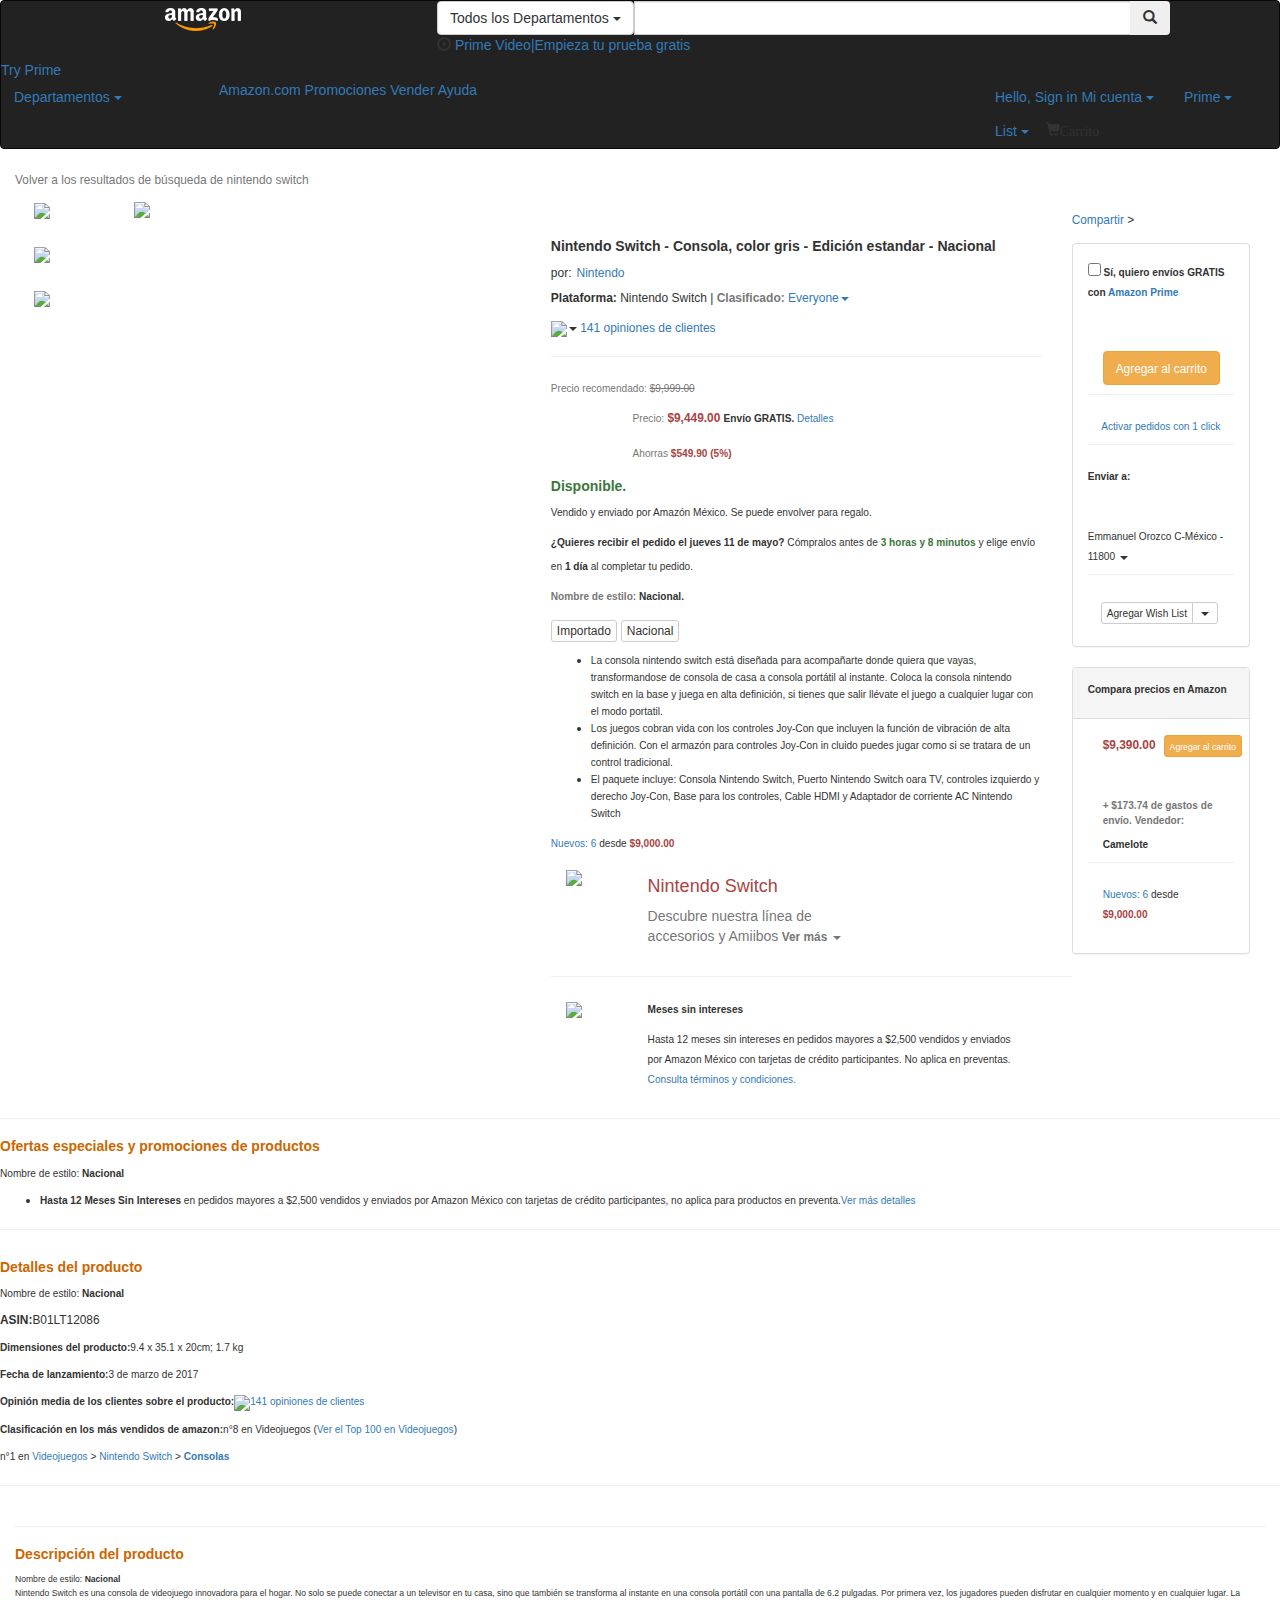
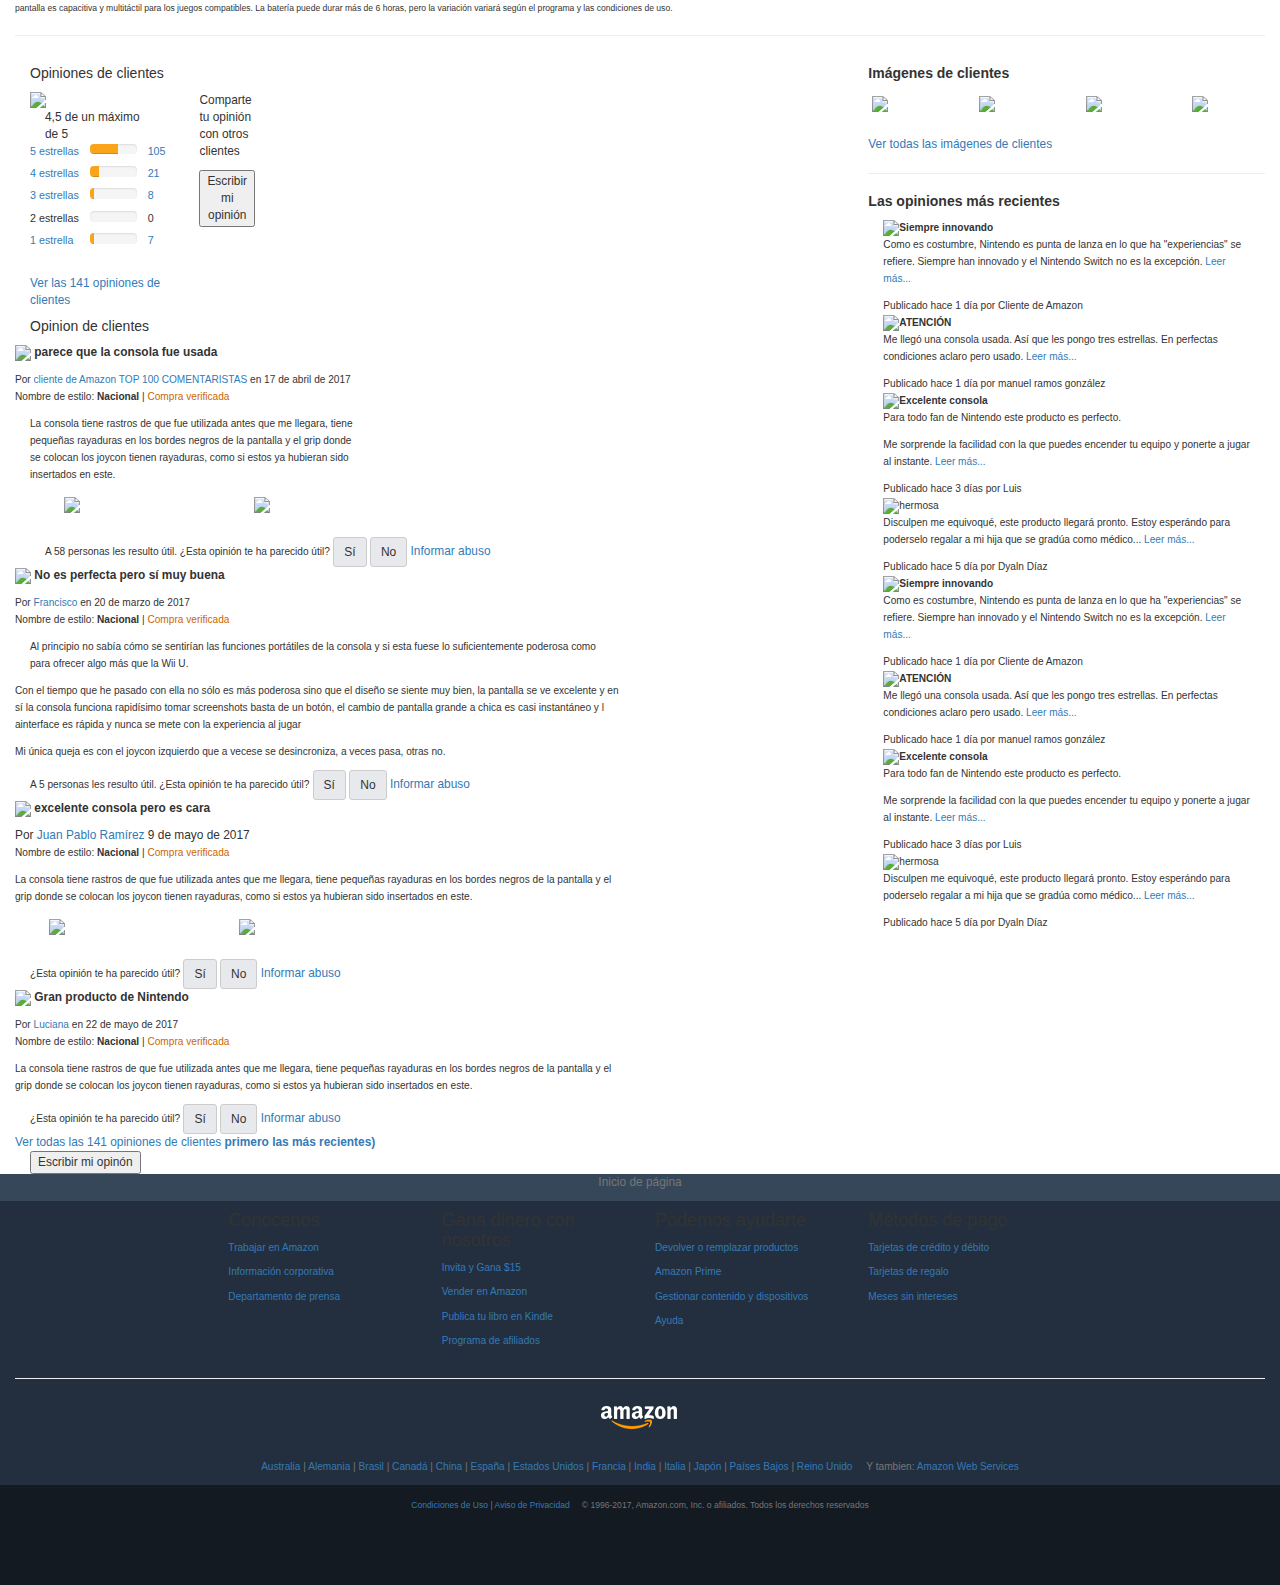
==== commit 2797a18d: "Merge pull request #39 from AmaliaRiveraC/asideItem" ====
--- a/item.html
+++ b/item.html
@@ -280,44 +280,45 @@
         </div>
     </section>
 
-    <section class="container">
+    <section class="container-fluid" id="ofertas">
         <div class="row">
             <hr>
-            <h4>Ofertas especiales y promociones de productos</h4>
-            <p>Nombre de estilo: <strong>Nacional</strong></p>
+            <h5><strong>Ofertas especiales y promociones de productos</strong></h5>
+            <p><small>Nombre de estilo: <strong>Nacional</strong></small></p>
             <ul>
                 <strong><li>
-                Hasta 12 Meses Sin Intereses</strong> en pedidos mayores a $2,500 vendidos y enviados por Amazon México con tarjetas de crédito participantes, no aplica para productos en preventa.<a>Ver más detalles</a>
+                <small>Hasta 12 Meses Sin Intereses</strong> en pedidos mayores a $2,500 vendidos y enviados por Amazon México con tarjetas de crédito participantes, no aplica para productos en preventa.<a>Ver más detalles</a></small>
                 </li>
             </ul>
             <hr>
         </div>
     </section>
-    <section id="detalle-envio" class="container">
+    <section id="detalle-envio" class="container-fluid">
         <div class="row">
-            <h4>Detalles del producto</h4>
-            <p>Nombre de estilo: <strong>Nacional</strong></p>
+            <h5><strong>Detalles del producto</strong></h5>
+            <p><small>Nombre de estilo: <strong>Nacional</strong></small></p>
             <p><strong>ASIN:</strong>B01LT12086</p>
-            <p><strong>Dimensiones del producto:</strong>9.4 x 35.1 x 20cm; 1.7 kg</p>
-            <p><strong>Fecha de lanzamiento:</strong>3 de marzo de 2017</p>
-            <p><strong>Opinión media de los clientes sobre el producto:</strong><img src="assets/amazon-stars.dummy.png"><a>141 opiniones de clientes</a></p>
-            <p><strong>Clasificación en los más vendidos de amazon:</strong>n°8 en Videojuegos (<a>Ver el Top 100 en Videojuegos</a>)</p>
+            <p><small><strong>Dimensiones del producto:</strong>9.4 x 35.1 x 20cm; 1.7 kg</small></p>
+            <p><small><strong>Fecha de lanzamiento:</strong>3 de marzo de 2017</small></p>
+            <p><small><strong>Opinión media de los clientes sobre el producto:</strong><img src="assets/amazon-stars.dummy.png"><a>141 opiniones de clientes</a></small></p>
+            <p><small><strong>Clasificación en los más vendidos de amazon:</strong>n°8 en Videojuegos (<a>Ver el Top 100 en Videojuegos</a>)</small></p>
+            <p><small>n°1 en <a>Videojuegos</a> > <a>Nintendo Switch</a> > <strong><a>Consolas</a></strong></smal></p>
             <hr>
         </div>
     </section>
-    <section id="descripcion-item" class="container">
+    <section id="descripcion-item" class="container-fluid">
         <hr>
-        <h4>Descripción del producto</h4>
+        <h5><strong>Descripción del producto</strong></h5>
         <span><small>Nombre de estilo: <strong>Nacional</strong></small></span>
-        <p>Nintendo Switch es una consola de videojuego innovadora para el hogar. No solo se puede conectar a un televisor en tu casa, sino que también se transforma al instante en una consola portátil con una pantalla de 6.2 pulgadas. Por primera vez, los jugadores pueden disfrutar en cualquier momento y en cualquier lugar. La pantalla es capacitiva y multitáctil para los juegos compatibles. La batería puede durar más de 6 horas, pero la variación variará según el programa y las condiciones de uso.</p>
+        <p><small>Nintendo Switch es una consola de videojuego innovadora para el hogar. No solo se puede conectar a un televisor en tu casa, sino que también se transforma al instante en una consola portátil con una pantalla de 6.2 pulgadas. Por primera vez, los jugadores pueden disfrutar en cualquier momento y en cualquier lugar. La pantalla es capacitiva y multitáctil para los juegos compatibles. La batería puede durar más de 6 horas, pero la variación variará según el programa y las condiciones de uso.</small></p>
         <hr>
     </section>
-    <section id="opiniones" class="container">
-
-        <section id="calificacion" class="col-md-5">
+    <section id="opiniones" class="container col-md-6">
+      <section >
+        <section class="col-md-5">
             <h5>Opiniones de clientes</h5>
             <div class="row">
-                <div class="col-md-6">
+                <div class="col-md-8">
                     <img src="assets/amazon-stars.dummy.png">
                     <span class="col-md-12">4,5 de un máximo de 5</span>
                     <table class="table table-condensed" id="tabla-calificaciones">
@@ -379,64 +380,152 @@
                     </table>
                     <span><a>Ver las 141 opiniones de clientes</a></span>
                 </div>
-                <div>
+                <div class="container-fluid col-md-4">
                     <p>Comparte tu opinión con otros clientes</p>
                     <button>Escribir mi opinión</button>
                 </div>
             </div>
+            </section>
         </section>
-        <aside>
-            <section id="imagenes_clientes"></section>
-            <section id="opiniones_recientes">
-
-            </section>
-        </aside>
-    </section>
-    <section class="container" id="opinion-clientes">
-        <div>
-            <h4>Opinion de clientes</h4>
+        <div class="col-md-12" id="opinion-clientes">
+            <h5>Opinion de clientes</h5>
             <div class="row">
                 <p><img src="assets/amazon-stars.dummy.png"> <strong>parece que la consola fue usada</strong></p>
-                <span><a>Por cliente de Amazon TOP 100 COMENTARISTAS </a> en 17 de abril de 2017</span>
-                <p>Nombre de estilo: <strong>Nacional</strong></p>
-                <p class="col-md-7">La consola tiene rastros de que fue utilizada antes que me llegara, tiene pequeñas rayaduras en los bordes negros de la pantalla y el grip donde se colocan los joycon tienen rayaduras, como si estos ya hubieran sido insertados en este.</p>
+                <span><small>Por <a>cliente de Amazon TOP 100 COMENTARISTAS </a> en 17 de abril de 2017</small></span>
+                <p><small>Nombre de estilo: <strong>Nacional</strong> | <a class="naranja">Compra verificada</a> </small></p>
+                <p class="col-md-7"><small>La consola tiene rastros de que fue utilizada antes que me llegara, tiene pequeñas rayaduras en los bordes negros de la pantalla y el grip donde se colocan los joycon tienen rayaduras, como si estos ya hubieran sido insertados en este.</small></p>
             </div>
             <div class="container">
-                <div class="col-md-2"><img src="assets/hola.jpg"></div>
-                <div class="col-md-2"><img src="assets/case-zelda.jpg"></div>
+                <div class="col-md-2"><img src="https://dummyimage.com/100x150/ddd/000.jpg" class="thumbnail"></div>
+                <div class="col-md-2"><img src="https://dummyimage.com/100x150/ddd/000.jpg" class="thumbnail">
+                </div>
+            </div>
+            <div class="container">
+              <span><small> A 58 personas les resulto útil. ¿Esta opinión te ha parecido útil?</small></span>
+              <small><button class="btn btn-sm btn-default" role="button" href="#">Sí</button></small>
+              <small><button class="btn btn-sm btn-default" role="button" href="#">No</button></small>
+          <span><a href="#">Informar abuso</a></span>
             </div>
             <div class="row">
-                <p><img src="assets/amazon-stars.dummy.png"> <strong>parece que la consola fue usada</strong></p>
-                <span><a>Por cliente de Amazon TOP 100 COMENTARISTAS </a> en 17 de abril de 2017</span>
-                <p><small>Nombre de estilo: <strong>Nacional</strong></small></p>
-                <p class="col-md-7"><small>La consola tiene rastros de que fue utilizada antes que me llegara, tiene pequeñas rayaduras en los bordes negros de la pantalla y el grip donde se colocan los joycon tienen rayaduras, como si estos ya hubieran sido insertados en este.</small></p>
-            </div>
-            <div class="container">
-                <div class="col-md-2"><img src="assets/hola.jpg"></div>
-                <div class="col-md-2"><img src="assets/hola.jpg"></div>
+                <p><img src="assets/amazon-stars.dummy.png"> <strong>No es perfecta pero sí muy buena</strong></p>
+                <span><small>Por <a>Francisco </a> en 20 de marzo de 2017</small></span>
+                <p><small>Nombre de estilo: <strong>Nacional</strong> | <a class="naranja">Compra verificada</a></small></p>
+                <p class="col-md-12"><small>Al principio no sabía cómo se sentirían las funciones portátiles de la consola y si esta fuese lo suficientemente poderosa como para ofrecer algo más que la Wii U.</small></p>
+                <p><small>Con el tiempo que he pasado con ella no sólo es más poderosa sino que el diseño se siente muy bien, la pantalla se ve excelente y en sí la consola funciona rapidísimo tomar screenshots basta de un botón, el cambio de pantalla grande a chica es casi instantáneo y l ainterface es rápida y nunca se mete con la experiencia al jugar</small></p>
+                <p><small>Mi única queja es con el joycon izquierdo que a vecese se desincroniza, a veces pasa, otras no.</small></p>
+                <div class="container">
+              <span><small> A 5 personas les resulto útil. ¿Esta opinión te ha parecido útil?</small></span>
+              <small><button class="btn btn-sm btn-default" role="button" href="#">Sí</button></small>
+              <small><button class="btn btn-sm btn-default" role="button" href="#">No</button></small>
+          <span><a href="#">Informar abuso</a></span>
+            </div>
             </div>
             <div class="row">
-                <p><img src="assets/amazon-stars.dummy.png"> <strong>parece que la consola fue usada</strong></p>
-                <span><a>Por cliente de Amazon TOP 100 COMENTARISTAS </a> en 17 de abril de 2017</span>
-                <p><small>Nombre de estilo: <strong>Nacional</strong></small></p>
-                <p>La consola tiene rastros de que fue utilizada antes que me llegara, tiene pequeñas rayaduras en los bordes negros de la pantalla y el grip donde se colocan los joycon tienen rayaduras, como si estos ya hubieran sido insertados en este.</p>
-                <div class="row">
-                    <div class="col-md-2"><img src="assets/hola.jpg"></div>
-                    <div class="col-md-2"><img src="assets/hola.jpg"></div>
-                </div>
+                <p><img src="assets/amazon-stars.dummy.png"> <strong>excelente consola pero es cara</strong></p>
+                <span>Por <a>Juan Pablo Ramírez </a> 9 de mayo de 2017</span>
+                <p><small>Nombre de estilo: <strong>Nacional</strong> | <a class="naranja">Compra verificada</a></small></p>
+                <p><small>La consola tiene rastros de que fue utilizada antes que me llegara, tiene pequeñas rayaduras en los bordes negros de la pantalla y el grip donde se colocan los joycon tienen rayaduras, como si estos ya hubieran sido insertados en este.</small></p>
+                <div class="container">
+                   <div class="col-md-2"><img src="https://dummyimage.com/100x150/ddd/000.jpg" class="thumbnail"></div>
+                  <div class="col-md-2"><img src="https://dummyimage.com/100x150/ddd/000.jpg" class="thumbnail">
+                  </div>
+                </div>
+                <div class="container">
+              <span><small> ¿Esta opinión te ha parecido útil?</small></span>
+              <small><button class="btn btn-sm btn-default" role="button" href="#">Sí</button></small>
+              <small><button class="btn btn-sm btn-default" role="button" href="#">No</button></small>
+          <span><a href="#">Informar abuso</a></span>
+            </div>
             </div>
             <div class="row">
-                <p><img src="assets/amazon-stars.dummy.png"> <strong>parece que la consola fue usada</strong></p>
-                <span><a>Por cliente de Amazon TOP 100 COMENTARISTAS </a> en 17 de abril de 2017</span>
-                <p><small>Nombre de estilo: <strong>Nacional</strong></small></p>
-                <p>La consola tiene rastros de que fue utilizada antes que me llegara, tiene pequeñas rayaduras en los bordes negros de la pantalla y el grip donde se colocan los joycon tienen rayaduras, como si estos ya hubieran sido insertados en este.</p>
-                <div class="row">
-                    <div class="col-md-2"><img src="assets/hola.jpg"></div>
-                    <div class="col-md-2"><img src="assets/hola.jpg"></div>
-                </div>
+                <p><img src="assets/amazon-stars.dummy.png"> <strong>Gran producto de Nintendo</strong></p>
+                <span><small>Por <a>Luciana </a> en 22 de mayo de 2017</small></span>
+                <p><small>Nombre de estilo: <strong>Nacional</strong> | <a class="naranja">Compra verificada</a></small></p>
+                <p><small>La consola tiene rastros de que fue utilizada antes que me llegara, tiene pequeñas rayaduras en los bordes negros de la pantalla y el grip donde se colocan los joycon tienen rayaduras, como si estos ya hubieran sido insertados en este.</small></p>
+                <div class="container">
+              <span><small> ¿Esta opinión te ha parecido útil?</small></span>
+              <small><button class="btn btn-sm btn-default" role="button" href="#">Sí</button></small>
+              <small><button class="btn btn-sm btn-default" role="button" href="#">No</button></small>
+          <span><a href="#">Informar abuso</a></span>
+            </div>
+            </div>
+            <div class="row">
+            <a>Ver todas las 141 opiniones de clientes <strong>primero las más recientes)</strong></a>
             </div>
         </div>
+        <div class="container col-md-12">
+            <button>Escribir mi opinón</button>
+            </div>
     </section>
+    
+    <!-- barra lateral -->
+        <section class="container-fluid col-md-4" id="opiniones-mas-recientes">
+          <div class="ofertas">
+            <h5 class="font-weight-bold"><strong>Imágenes de clientes</strong></h5>
+            <div class="row">
+                   <div class="col-md-3"><img src="https://dummyimage.com/80x100/ddd/000.jpg" class="thumbnail"></div>
+                  <div class="col-md-3"><img src="https://dummyimage.com/80x100/ddd/000.jpg" class="thumbnail">
+                  </div>
+                  <div class="col-md-3"><img src="https://dummyimage.com/80x100/ddd/000.jpg" class="thumbnail"></div>
+                  <div class="col-md-3"><img src="https://dummyimage.com/80x100/ddd/000.jpg" class="thumbnail">
+                  </div>
+                </div>
+            <span class="ideas"><a>Ver todas las imágenes de clientes</a></span>
+          </div>
+          <hr>
+          <div class="ofertas">
+            <h5><strong>Las opiniones más recientes</strong></h5>
+          </div>
+          <div>
+            <div class="col-md-12">
+              <img src="assets/amazon-stars.dummy.png"><span><small><strong>Siempre innovando</strong></small></span>
+              <p><small>Como es costumbre, Nintendo es punta de lanza en lo que ha "experiencias" se refiere. Siempre han innovado y el Nintendo Switch no es la excepción. <a>Leer más...</a></small></p>
+              <span class="gris"><small>Publicado hace 1 día por Cliente de Amazon</small></span>
+            </div>
+            <div class="col-md-12">
+              <img src="assets/amazon-stars.dummy.png"><span><small><strong>ATENCIÓN</strong></small></span>
+              <p><small>Me llegó una consola usada. Así que les pongo tres estrellas. En perfectas condiciones aclaro pero usado. <a>Leer más...</a></small></p>
+              <span class="gris"><small>Publicado hace 1 día por manuel ramos gonzález</small></span>
+            </div>
+            <div class="col-md-12">
+              <img src="assets/amazon-stars.dummy.png"><span><small><strong>Excelente consola</strong></small></span>
+              <p><small>Para todo fan de Nintendo este producto es perfecto.</small></p>
+              <p><small>Me sorprende la facilidad con la que puedes encender tu equipo y ponerte a jugar al instante. <a>Leer más...</a></small></p>
+              <span class="gris"><small>Publicado hace 3 días por Luis</small></span>
+
+            </div>
+            <div class="col-md-12">
+              <img src="assets/amazon-stars.dummy.png"><span><small>hermosa</small></span>
+              <p><small>Disculpen me equivoqué, este producto llegará pronto. Estoy esperándo para poderselo regalar  a mi hija que se gradúa como médico... <a>Leer más...</a></small></p>
+              <span class="gris"><small>Publicado hace 5 día por Dyaln Díaz</small></span>
+            </div>
+          </div>
+          <div>
+            <div class="col-md-12">
+              <img src="assets/amazon-stars.dummy.png"><span><small><strong>Siempre innovando</strong></small></span>
+              <p><small>Como es costumbre, Nintendo es punta de lanza en lo que ha "experiencias" se refiere. Siempre han innovado y el Nintendo Switch no es la excepción. <a>Leer más...</a></small></p>
+              <span class="gris"><small>Publicado hace 1 día por Cliente de Amazon</small></span>
+            </div>
+            <div class="col-md-12">
+              <img src="assets/amazon-stars.dummy.png"><span><small><strong>ATENCIÓN</strong></small></span>
+              <p><small>Me llegó una consola usada. Así que les pongo tres estrellas. En perfectas condiciones aclaro pero usado. <a>Leer más...</a></small></p>
+              <span class="gris"><small>Publicado hace 1 día por manuel ramos gonzález</small></span>
+            </div>
+            <div class="col-md-12">
+              <img src="assets/amazon-stars.dummy.png"><span><small><strong>Excelente consola</strong></small></span>
+              <p><small>Para todo fan de Nintendo este producto es perfecto.</small></p>
+              <p><small>Me sorprende la facilidad con la que puedes encender tu equipo y ponerte a jugar al instante. <a>Leer más...</a></small></p>
+              <span class="gris"><small>Publicado hace 3 días por Luis</small></span>
+
+            </div>
+            <div class="col-md-12">
+              <img src="assets/amazon-stars.dummy.png"><span><small>hermosa</small></span>
+              <p><small>Disculpen me equivoqué, este producto llegará pronto. Estoy esperándo para poderselo regalar  a mi hija que se gradúa como médico... <a>Leer más...</a></small></p>
+              <span class="gris"><small>Publicado hace 5 día por Dyaln Díaz</small></span>
+            </div>
+          </div>
+          
+        </section>
 
     <section id="cierre-item" class="container"></section>
     <!--footer-->
--- a/css/item.css
+++ b/css/item.css
@@ -6,13 +6,65 @@
 }
 
 .table>tbody>tr>td, .table>tbody>tr>th, .table>tfoot>tr>td, .table>tfoot>tr>th, .table>thead>tr>td, .table>thead>tr>th {
-    padding: 8px;
+    padding: 0px;
     line-height: 1.42857143;
     vertical-align: top;
     border-top: 1px solid transparent;
+    font-size: .9em;
 }
 
 td, th {
     padding: 0;
 }
 
+h4, h5 {
+
+}
+
+.progress-bar {
+    float: left;
+    width: 0;
+    height: 100%;
+    font-size: 12px;
+    line-height: 20px;
+    color: #fff;
+    text-align: center;
+    background-color: #faa41a;
+    -webkit-box-shadow: inset 0 -1px 0 rgba(0,0,0,.15);
+    box-shadow: inset 0 -1px 0 rgba(0,0,0,.15);
+    -webkit-transition: width .6s ease;
+    -o-transition: width .6s ease;
+    transition: width .6s ease;
+}
+
+.progress {
+    height: 1em;
+    margin-bottom: 1em;
+    margin-right: 1em;
+    overflow: hidden;
+    background-color: #f5f5f5;
+    border-radius: 4px;
+    -webkit-box-shadow: inset 0 1px 2px rgba(0,0,0,.1);
+    box-shadow: inset 0 1px 2px rgba(0,0,0,.1);
+}
+
+#ofertas h5, #detalle-envio h5, #descripcion-item h5 {
+	color: #C60;
+
+}
+
+#ofertas, #detalle-envio, #descripcion-item {
+	font-size: 85%;
+}
+
+.naranja {
+	color: #C60;
+}
+
+#opinion-clientes button {
+	background-color: #e7e9ec;
+}
+
+#opiniones-mas-recientes {
+	float: right;
+}
